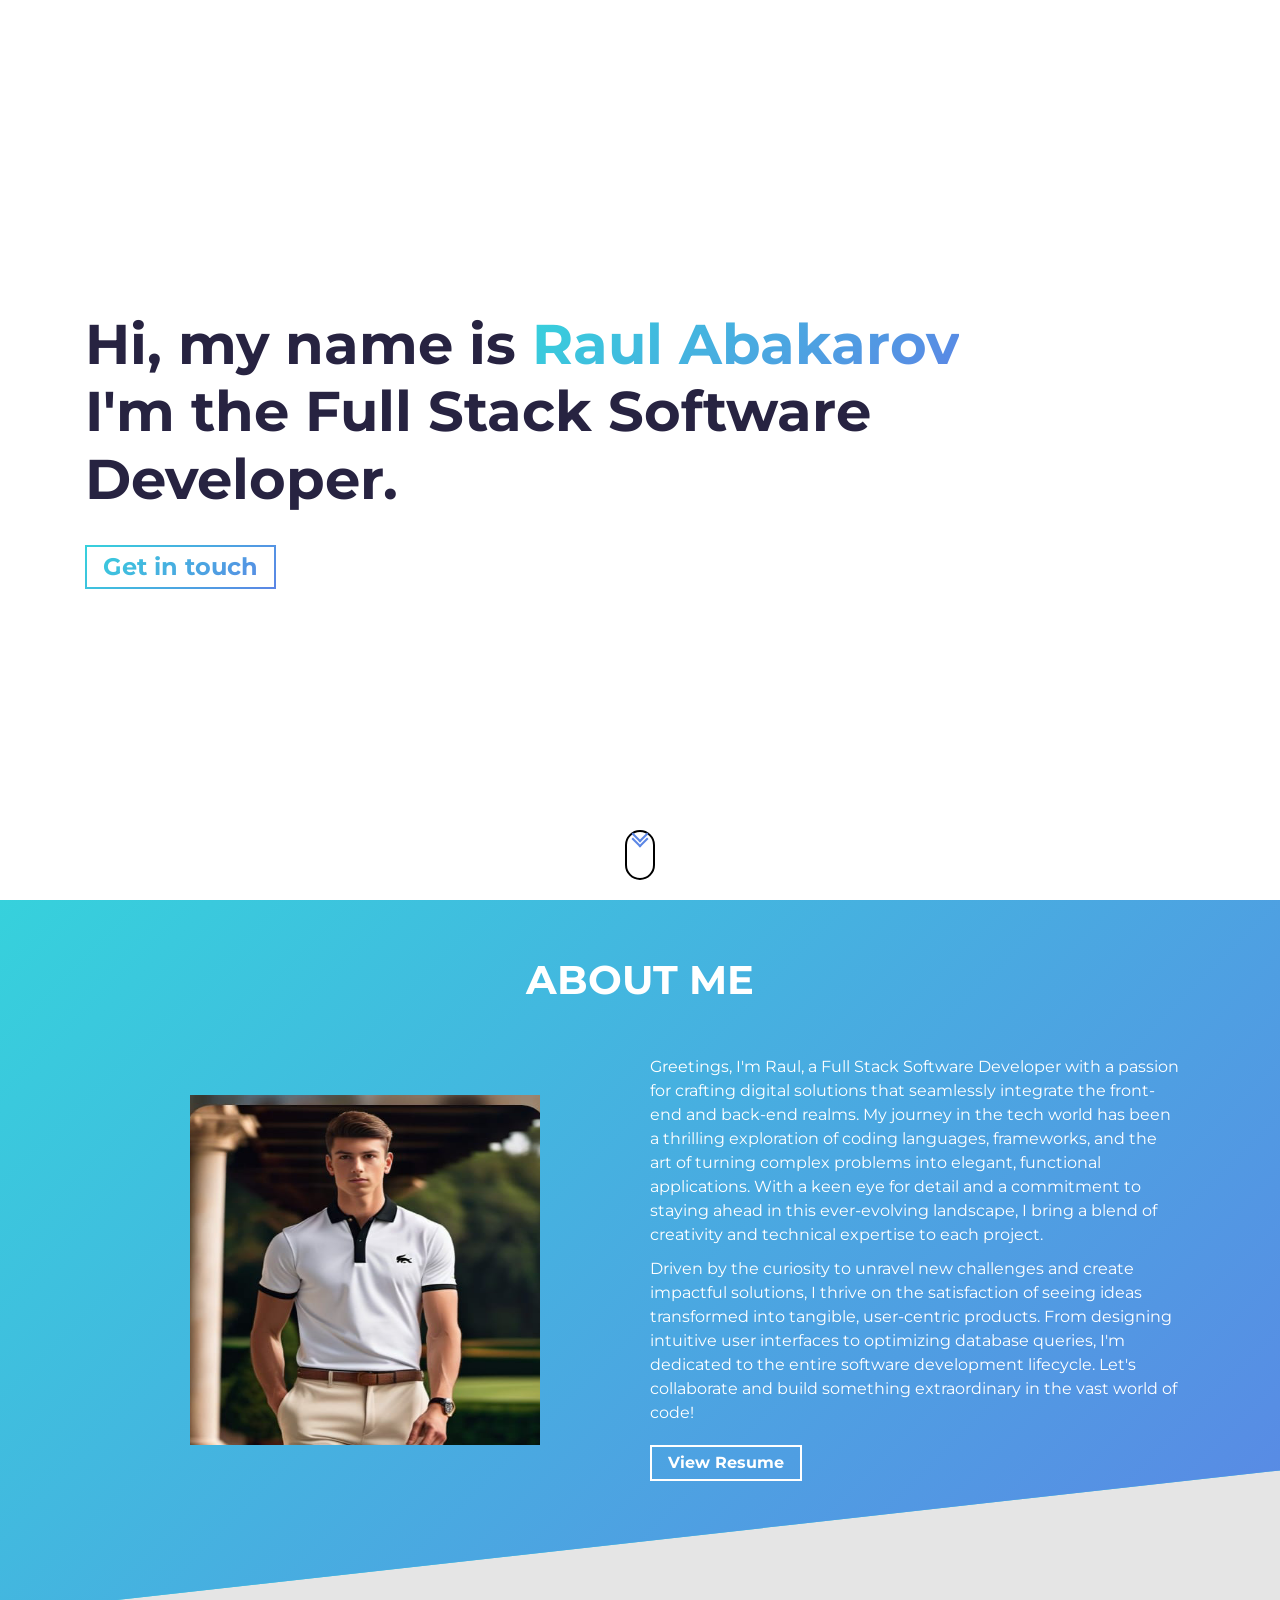
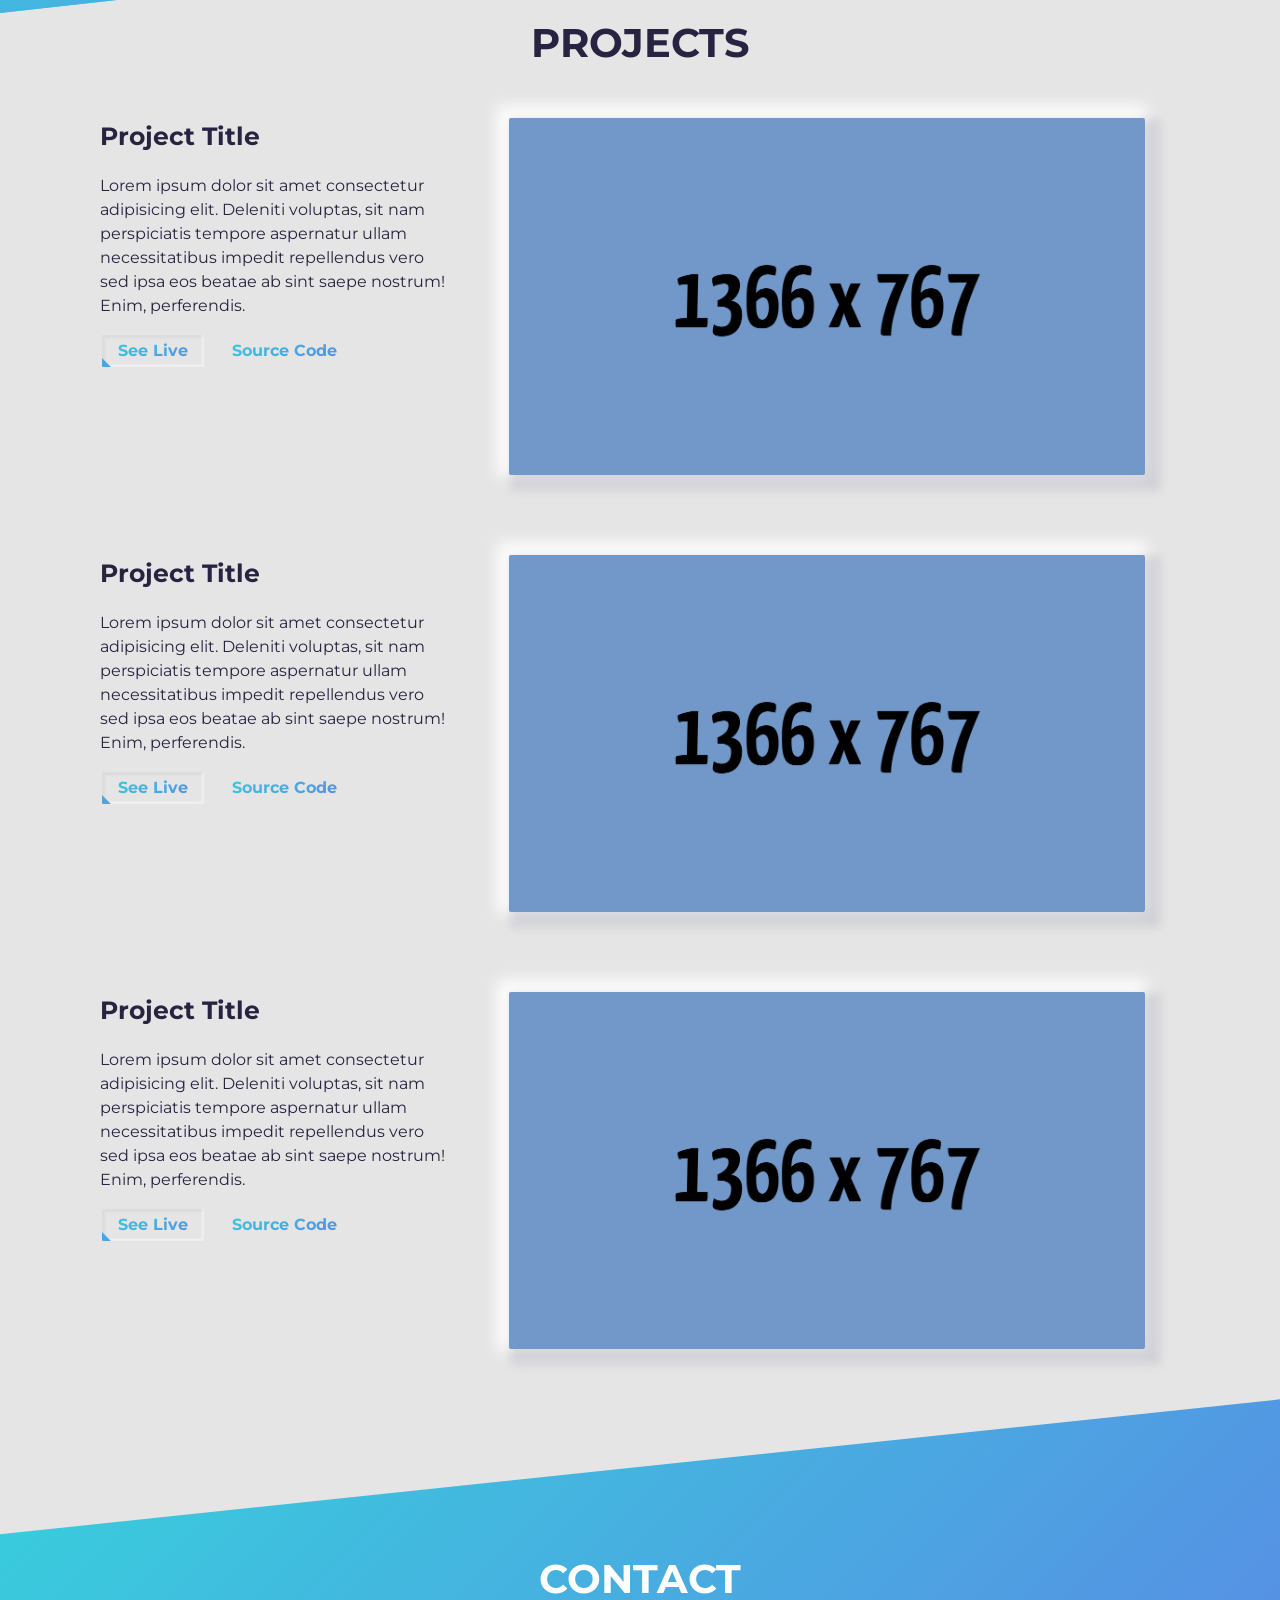
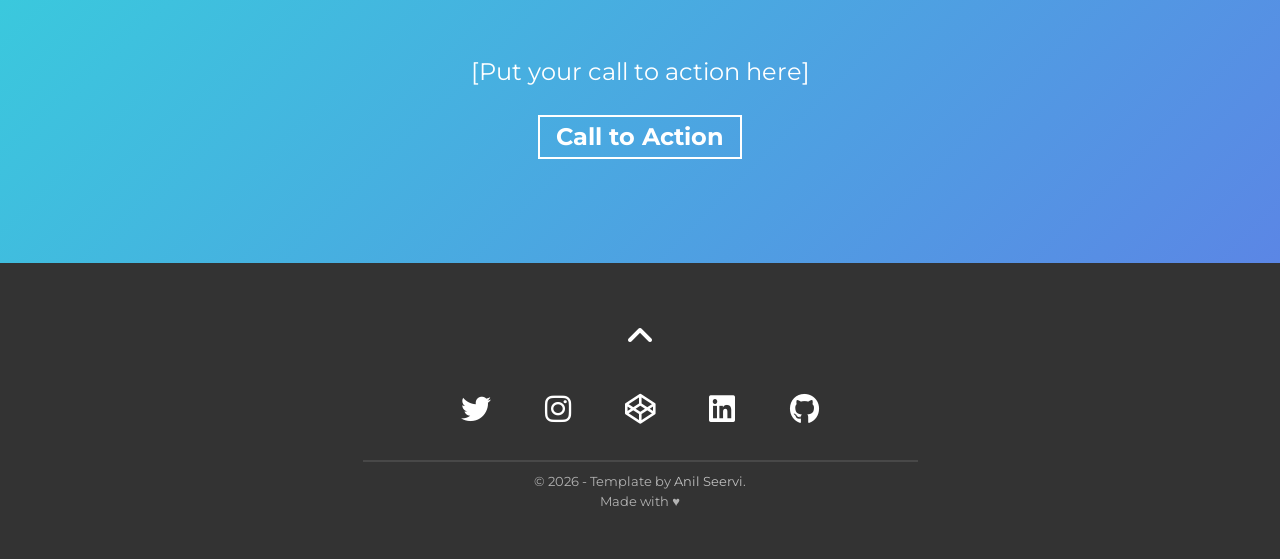
==== index.html @ eba18817 "Update index.html hello" ====
<!-- HELLO
-
DevFolio is a minimal, clean, lightweight and fully responsive template for Devlopers!
Created by Anil Seervi.
-
GitHub repo: https://github.com/AnilSeervi/DevFolio
README: https://github.com/AnilSeervi/DevFolio/blob/master/README.md
-
Have fun creating your portfolio on this template!!! -->

<!DOCTYPE html>
<html lang="en">
  <head>
    <meta charset="UTF-8" />
    <meta http-equiv="X-UA-Compatible" content="IE=edge" />
    <meta name="viewport" content="width=device-width, initial-scale=1.0" />
    <link rel="preconnect" href="https://fonts.gstatic.com" />
    <link rel="preconnect" href="https://cdnjs.cloudflare.com" />

    <!-- Title: add your Portfolio websites's title here -->
    <title>Raul Abakarov | Software Developer</title>

    <!-- Add some coding keywords below, Ex: (javascript, yourusername, etc) -->
    <meta name="keywords" content="[unknownUser], [Raul], skill" />

    <!-- Improve your SEO by adding a small descrption of you -->
    <meta name="description" content="Raul Abakarov | Software Developer" />

    <!-- Add a your png Logo to the assets folder and change the href attr accordingly  -->
    <link rel="icon" type="image/png" href="./assets/devfolio-logo.png" />

    <!-- Add your primary-theme color for the value of content -->
    <meta name="theme-color" content="#283c86" />

    <!-- Open Graph / Facebook -->
    <meta property="og:type" content="website" />
    <!-- Fill content with the URL of this portfolio you'll host -->
    <meta property="og:url" content="https://raulabakarov.github.io/MyPortfolio/" />
    <!-- Fill content with the title of your portfolio(Recommended to use what you put in <title> tag) -->
    <meta property="og:title" content="Raul Abakarov | Software Developer" />
    <!-- Give a short description that'll show up when you/someone shares your portfolio on different platform -->
    <meta property="og:description" content="Made By Raul Abakarov..." />
    <!-- Add a thumbnail image in assets folder and fill the content attr with URL to that thumbnail 
      so that a thumbnail image of your portfolio is shown while shared on other platform -->
    <meta
      property="og:image"
      content="https://devfolio.js.org/assets/devfolio.png"
    />

    <!-- Twitter -->
    <meta property="twitter:card" content="summary_large_image" />
    <!-- Again fill content attr with the URL of this portfolio you'll host -->
    <meta property="twitter:url" content="https://raulabakarov.github.io/MyPortfolio/" />
    <!-- Recommended to use the same text used within <title> element -->
    <meta property="twitter:title" content="Raul Abakarov | Software Developer" />
    <!-- short description that shows up while your portfolio is shared -->
    <meta
      property="twitter:description"
      content="Made By Raul Abakarov..."
    />
    <!-- Fill content with the URL to the thumbnail image that you'll put in the assets folder -->
    <meta
      property="twitter:image"
      content="https://anilseervi.vercel.app/assets/devfolio.png"
    />

    <!-- link tags -->
    <link rel="preload" as="style" href="./css/main.css" />
    <link rel="stylesheet" href="./css/main.css" />

    <!-- FontAwesome Icons link -->
    <link
      rel="stylesheet"
      href="https://cdnjs.cloudflare.com/ajax/libs/font-awesome/6.3.0/css/all.min.css"
      integrity="sha512-SzlrxWUlpfuzQ+pcUCosxcglQRNAq/DZjVsC0lE40xsADsfeQoEypE+enwcOiGjk/bSuGGKHEyjSoQ1zVisanQ=="
      crossorigin="anonymous"
      referrerpolicy="no-referrer"
    />
    <script defer src="./javascript/scrollreveal.min.js"></script>
    <script
      defer
      type="text/javascript"
      src="./javascript/scrollveal.js"
    ></script>

  </head>
  <body>
    <!-- Hero Section -->
    <div id="hero">
      <section class="container">
        <h1 class="hero-title">
          Hi, my name is <span class="text-color-main name">Raul Abakarov</span>
          <br />
          I'm the Full Stack Software Developer.
        </h1>
        <p class="hero-cta">
          <a class="cta-btn cta-btn--hero" href="#about">Get in touch</a>
        </p>
      </section>
      <a href="#about" class="scroll-down-link" aria-label="scroll-down">
        <div class="scroll-down"></div
      ></a>
    </div>
    <!-- /END Hero Section -->

    <!-- About Section -->
    <section id="about">
      <div class="container">
        <h2 class="section-title">About Me</h2>
        <div class="row about-wrapper">
          <div class="about-wrapper__image">
            <img
              class="img-fluid"
              src="./assets/profile.png"
              alt="Profile Image"
              width="450"
              height="350"
            />
          </div>
          <div class="about-wrapper__info">
            <p class="about-wrapper__info-text">
             Greetings, I'm Raul, a Full Stack Software Developer with a passion for crafting digital solutions that seamlessly integrate the front-end and back-end realms. My journey in the tech world has been a thrilling exploration of coding languages, frameworks, and the art of turning complex problems into elegant, functional applications. With a keen eye for detail and a commitment to staying ahead in this ever-evolving landscape, I bring a blend of creativity and technical expertise to each project.
            </p>
            <p class="about-wrapper__info-text">
             Driven by the curiosity to unravel new challenges and create impactful solutions, I thrive on the satisfaction of seeing ideas transformed into tangible, user-centric products. From designing intuitive user interfaces to optimizing database queries, I'm dedicated to the entire software development lifecycle. Let's collaborate and build something extraordinary in the vast world of code!
            </p>
            <span class="about-wrapper__cta">
              <a href="#" class="cta-btn cta-btn--resume">View Resume</a>
            </span>
          </div>
        </div>
      </div>
    </section>
    <!-- /END About Section -->

    <!--Projects Section-->
    <section id="projects">
      <div class="container">
        <div class="project-wrapper">
          <h2 class="section-title dark-blue-text">Projects</h2>

          <!-- Each .row is a project -->
          <article class="row">
            <div class="project-wrapper__text">
              <h3 class="project-wrapper__text-title">Project Title</h3>
              <p class="project-wrapper__text-info">
                Lorem ipsum dolor sit amet consectetur adipisicing elit.
                Deleniti voluptas, sit nam perspiciatis tempore aspernatur ullam
                necessitatibus impedit repellendus vero sed ipsa eos beatae ab
                sint saepe nostrum! Enim, perferendis.
              </p>
              <div class="project-wrapper__text-btns">
                <a
                  href="#"
                  target="_blank"
                  rel="noopener noreferrer"
                  class="cta-btn cta-btn--hero cta-btn--projects"
                  >See Live</a
                >
                <a href="#" target="_blank" class="cta-btn text-color-main"
                  >Source Code</a
                >
              </div>
            </div>

            <div class="project-wrapper__image">
              <a href="#" target="_blank" rel="noopener noreferrer">
                <div class="thumbnail rounded">
                  <img
                    src="./assets/project.png"
                    class="img-fluid"
                    alt="Project Image"
                    width="1366"
                    height="767"
                  />
                </div>
              </a>
            </div>
          </article>
          <!-- /END Project -->

          <!-- Each .row is a project -->
          <article class="row">
            <div class="project-wrapper__text">
              <h3 class="project-wrapper__text-title">Project Title</h3>
              <p class="project-wrapper__text-info">
                Lorem ipsum dolor sit amet consectetur adipisicing elit.
                Deleniti voluptas, sit nam perspiciatis tempore aspernatur ullam
                necessitatibus impedit repellendus vero sed ipsa eos beatae ab
                sint saepe nostrum! Enim, perferendis.
              </p>
              <div class="project-wrapper__text-btns">
                <a
                  href="#"
                  target="_blank"
                  rel="noopener noreferrer"
                  class="cta-btn cta-btn--hero cta-btn--projects"
                  >See Live</a
                >
                <a href="#" target="_blank" class="cta-btn text-color-main"
                  >Source Code</a
                >
              </div>
            </div>

            <div class="project-wrapper__image">
              <a href="#" target="_blank" rel="noopener noreferrer">
                <div class="thumbnail rounded">
                  <img
                    src="./assets/project.png"
                    class="img-fluid"
                    alt="Project Image"
                    width="1366"
                    height="767"
                  />
                </div>
              </a>
            </div>
          </article>
          <!-- /END Project -->

          <!-- Each .row is a project -->
          <article class="row">
            <div class="project-wrapper__text">
              <h3 class="project-wrapper__text-title">Project Title</h3>
              <p class="project-wrapper__text-info">
                Lorem ipsum dolor sit amet consectetur adipisicing elit.
                Deleniti voluptas, sit nam perspiciatis tempore aspernatur ullam
                necessitatibus impedit repellendus vero sed ipsa eos beatae ab
                sint saepe nostrum! Enim, perferendis.
              </p>
              <div class="project-wrapper__text-btns">
                <a
                  href="#"
                  target="_blank"
                  rel="noopener noreferrer"
                  class="cta-btn cta-btn--hero cta-btn--projects"
                  >See Live</a
                >
                <a href="#" target="_blank" class="cta-btn text-color-main"
                  >Source Code</a
                >
              </div>
            </div>

            <div class="project-wrapper__image">
              <a href="#" target="_blank" rel="noopener noreferrer">
                <div class="thumbnail rounded">
                  <img
                    src="./assets/project.png"
                    class="img-fluid"
                    alt="Project Image"
                    width="1366"
                    height="767"
                  />
                </div>
              </a>
            </div>
          </article>
          <!-- /END Project -->
        </div>
      </div>
    </section>
    <!-- End Projects Section -->

    <!-- Contact Section -->
    <section id="contact">
      <div class="container">
        <h2 class="section-title">Contact</h2>
        <div class="contact-wrapper">
          <p class="contact-wrapper__text">[Put your call to action here]</p>
          <a href="#" class="cta-btn cta-btn--resume">Call to Action</a>
        </div>
      </div>
    </section>
    <!-- END Contact Section -->

    <!-- Footer Section -->
    <footer class="footer">
      <div class="container">
        <a href="#hero" class="back-to-top" aria-label="go back to top">
          <i class="fa fa-angle-up fa-2x" aria-hidden="true"></i>
        </a>
        <div class="social-links">
          <a
            href="#!"
            target="_blank"
            rel="noopener noreferrer"
            aria-label="twitter"
          >
            <i class="fa-brands fa-twitter"></i>
          </a>
          <a
            href="#!"
            target="_blank"
            rel="noopener noreferrer"
            aria-label="instagram"
          >
            <i class="fa-brands fa-instagram"></i>
          </a>
          <a
            href="#!"
            target="_blank"
            rel="noopener noreferrer"
            aria-label="codepen"
          >
            <i class="fa-brands fa-codepen"></i>
          </a>
          <a
            href="#!"
            target="_blank"
            rel="noopener noreferrer"
            aria-label="linkedin"
          >
            <i class="fa-brands fa-linkedin"></i>
          </a>
          <a
            href="#!"
            target="_blank"
            rel="noopener noreferrer"
            aria-label="github"
          >
            <i class="fa-brands fa-github"></i>
          </a>
        </div>
        <hr />
        <p class="footer__text">
          &copy; <span id="year"></span> - Template by
          <a
            href="https://github.com/AnilSeervi"
            target="_blank"
            rel="noopener noreferrer"
            >Anil Seervi</a
          >. <br />Made with &hearts;
        </p>
      </div>
    </footer>
    <!-- END Footer Section -->

    <script>
      document.getElementById("year").textContent = new Date().getFullYear()
    </script>
    <script src="./javascript/vanilla-tilt.min.js"></script>
    <script type="text/javascript" src="./javascript/valtilt.js"></script>
  </body>
</html>
---- css/main.css ----
@import"https://fonts.googleapis.com/css2?family=Montserrat:wght@400;700&display=swap";*{margin:0;padding:0;box-sizing:border-box;font-family:"Montserrat",sans-serif}html{font-size:62.5%;scroll-behavior:smooth}body{text-align:center;line-height:1.5}h1{font-weight:700}p,a{font-size:1.6rem}a{text-decoration:none}a:hover{transition:all .3s ease-in-out}.section-title{margin-bottom:4.5rem;font-size:4rem;text-transform:uppercase}@media(max-width: 37.5em){.section-title{font-size:2.8rem}}.dark-blue-color{color:#272341}.text-color-main{margin-left:1rem;color:#5b86e5;-webkit-text-fill-color:#5b86e5}@supports((-webkit-background-clip: text) or (background-clip: text)) or (-webkit-background-clip: text){.text-color-main{background-image:linear-gradient(135deg, #36d1dc 0%, #5b86e5 100%);-webkit-background-clip:text;background-clip:text;-webkit-text-fill-color:rgba(0,0,0,0);color:rgba(0,0,0,0)}}@media(max-width: 37.5em){.text-color-main{margin:0;background-image:none;-webkit-text-fill-color:#5b86e5;box-shadow:none}}.cta-btn{display:inline-block;position:relative;padding:.8rem 1.6rem;font-weight:bold;line-height:1;z-index:1;overflow:hidden;border-radius:3px;transition:all cubic-bezier(0.19, 1, 0.22, 1) .6s}.cta-btn:hover{box-shadow:1.5px 1.5px 3px rgba(174,174,192,.4),-1px -1px 3px #fff}@media(max-width: 37.5em){.cta-btn:hover{box-shadow:none}}.cta-btn::after{content:"";display:block;position:absolute;background-image:linear-gradient(135deg, #36d1dc 0%, #5b86e5 100%);width:0px;height:100%;left:0;top:0;z-index:-1;transition:all cubic-bezier(0.19, 1, 0.22, 1) .6s}@media(max-width: 37.5em){.cta-btn::after{width:0;height:0;background-image:none}}.cta-btn--hero{color:#5b86e5;-webkit-text-fill-color:#5b86e5;border:2px solid rgba(0,0,0,0);-o-border-image:linear-gradient(135deg, #36d1dc 0%, #5b86e5 100%);border-image:linear-gradient(135deg, #36d1dc 0%, #5b86e5 100%);border-image-slice:1}@supports((-webkit-background-clip: text) or (background-clip: text)) or (-webkit-background-clip: text){.cta-btn--hero{background-image:linear-gradient(135deg, #36d1dc 0%, #5b86e5 100%);-webkit-background-clip:text;background-clip:text;-webkit-text-fill-color:rgba(0,0,0,0);color:rgba(0,0,0,0)}}@media screen and (-ms-high-contrast: active),screen and (-ms-high-contrast: none){.cta-btn--hero{color:#5b86e5}.cta-btn--hero:hover{color:#fff}}@media(max-width: 37.5em){.cta-btn--hero{background-image:none;border:2px solid #5b86e5;box-shadow:none;-webkit-text-fill-color:#5b86e5}}.cta-btn--hero::after{height:410%;width:150%;transform:translate(-98%, -25%) rotate(45deg)}.cta-btn--hero:hover{-webkit-text-fill-color:#fff;text-decoration:none}@media(max-width: 37.5em){.cta-btn--hero:hover{-webkit-text-fill-color:#5b86e5}}.cta-btn--hero:hover::after{transform:translate(-9%, -25%) rotate(45deg)}.cta-btn--resume{border-radius:0;color:#fff;border:2px solid #fff}.cta-btn--resume::after{background:#fff}.cta-btn--resume:hover{color:#5b86e5;text-decoration:none;box-shadow:none}@media(max-width: 37.5em){.cta-btn--resume:hover{color:#fff}}.cta-btn--resume:hover::after{width:100%}.cta-btn--projects{box-shadow:inset 1px 1px 2px 2px rgba(174,174,192,.15),inset -2px -2px 2px rgba(255,255,255,.7);border:2px solid rgba(0,0,0,0)}@media(max-width: 37.5em){.cta-btn--projects{border:none;box-shadow:1.5px 1.5px 3px rgba(174,174,192,.4),-1px -1px 3px #fff}}.cta-btn--projects::after{height:250%;width:130%}.cta-btn--projects::after{transform:translate(-98%, -30%) rotate(45deg)}.cta-btn--projects:hover{box-shadow:1.5px 1.5px 3px rgba(174,174,192,.4),-1px -1px 3px #fff}.cta-btn--projects:hover::after{transform:translate(-12%, -30%) rotate(45deg)}.footer{background-color:#333;padding:4.8rem 0}.footer__text{font-size:1.3rem;color:#b3b3b3}.footer__text a{font-size:1.3rem;color:#bfbfbf;transition:all .2s ease-in-out;display:inline-block}.footer__text a:hover,.footer__text a:active{color:#36d1dc}.footer hr{margin:1rem auto;border:0;width:50%;border-top:2px solid rgba(255,255,255,.1)}.social-links{display:flex;justify-content:center}.social-links a{font-size:3rem;display:flex;flex-direction:column;justify-content:center;color:#fff;width:5rem;height:5rem;margin:1.6rem 1.6rem;transition:all ease .2s}.social-links a i{transition:all ease-in-out .2s}.social-links a:hover{transform:scale(1.1) translateY(-2px)}.social-links a:hover .fa-twitter{color:#00acee}.social-links a:hover .fa-instagram{color:#c13584}.social-links a:hover .fa-linkedin{color:#4875b4}.social-links a:hover .fa-codepen{color:#212121}.back-to-top i{color:#fff;margin:1rem 0 1.6rem;transition:all 200ms ease}.back-to-top i:hover{transform:translateY(-2px)}section{padding:5rem 0rem}@media(max-width: 37.5em){section{border:none;padding-left:1rem;padding-right:1rem}}section .row{display:grid;gap:2rem;grid-template-columns:1fr 2fr;grid-template-rows:1fr;padding:0 1.5rem}@media(max-width: 56.25em){section .row{grid-template-columns:1fr;grid-template-rows:auto}}@media(max-width: 37.5em){section .row{padding:0}}section .row p+p{margin-top:1rem}section .row span{margin-top:2rem}.container{width:100%;padding:0 1.5rem;margin:0 auto;max-width:1140px}@media(max-width: 75em){.container{max-width:960px;width:100%}}@media(max-width: 56.25em){.container{max-width:720px;width:100%;justify-content:center}}@media(max-width: 48em){.container{max-width:720px;width:100%}}@media(max-width: 37.5em){.container{max-width:540px;width:100%}}#about{background-color:#36d1dc;background-image:linear-gradient(135deg, #36d1dc 0%, #5b86e5 100%);color:#fff;height:100%;-webkit-clip-path:polygon(0 0, 100% 0, 100% 80%, 0 100%);clip-path:polygon(0 0, 100% 0, 100% 80%, 0 100%);padding-bottom:10%}@media(max-width: 75em){#about{height:100%;-webkit-clip-path:none;clip-path:none}}#about .about-wrapper{grid-template-columns:1fr 1fr}@media(max-width: 37.5em){#about .about-wrapper{padding-bottom:5rem;grid-template-columns:1fr}}#about .about-wrapper__image{display:flex;height:100%;align-items:center;justify-content:center}#about .about-wrapper__image img{max-width:350px;width:100%}@media(max-width: 75em){#about .about-wrapper__image{height:100%}}@media(max-width: 48em){#about .about-wrapper__image{padding-bottom:4rem}}#about .about-wrapper__info{display:flex;height:100%;justify-content:center;flex-direction:column;text-align:left}@media(max-width: 48em){#about .about-wrapper__info{align-items:center;text-align:center}}#contact{background-image:linear-gradient(135deg, #36d1dc 0%, #5b86e5 100%);-webkit-clip-path:polygon(0 15vh, 100% 0, 100% 100%, 0 100%);clip-path:polygon(0 15vh, 100% 0, 100% 100%, 0 100%);padding:15rem 0 10rem 0;margin-top:-15rem;margin-bottom:-1px;color:#fff}@media(max-width: 75em){#contact{padding:10rem 0;margin-top:0;-webkit-clip-path:none;clip-path:none}}#contact .contact-wrapper{margin-top:3.2rem;padding:0 2rem;-webkit-backface-visibility:hidden;backface-visibility:hidden}#contact .contact-wrapper__text{margin-bottom:2.5rem}#contact .contact-wrapper__text,#contact .contact-wrapper a{font-size:2.4rem}@media(max-width: 37.5em){#contact .contact-wrapper__text,#contact .contact-wrapper a{font-size:2rem}}#hero{min-height:100vh;height:100vh;display:flex;align-items:center;background:#fff;font-weight:400;color:#272341;padding:0rem 5.6rem;top:0;left:0;bottom:0;right:0;z-index:-1;line-height:1.2;animation:hidden 1000ms linear forwards}@media(max-width: 56.25em){#hero{justify-content:center}}@media(max-width: 37.5em){#hero{padding:0rem 1.6rem}}#hero .hero-title{font-size:5.6rem;font-weight:700;margin-bottom:3.2rem;text-align:left}#hero .hero-title span{margin:0;display:inline-block}@media(max-width: 75em){#hero .hero-title{font-size:4rem}}@media(max-width: 56.25em){#hero .hero-title{font-size:3.6rem;text-align:center}}@media(max-width: 37.5em){#hero .hero-title{font-size:3.5rem;line-height:1.5}}@media(max-width: 20em){#hero .hero-title{font-size:2.8rem}}#hero .hero-cta{display:flex}@media(max-width: 56.25em){#hero .hero-cta{justify-content:center}}#hero .hero-cta a{font-size:2.4rem}@media(max-width: 37.5em){#hero .hero-cta a{font-size:2rem}}.scroll-down-link{position:absolute;left:50%;bottom:20px;transform:translateX(-50%)}.scroll-down{height:50px;width:30px;border:2px solid #000;border-radius:50px;cursor:pointer}.scroll-down::before,.scroll-down::after{height:10px;width:10px;content:"";position:absolute;top:20%;left:50%;border:2px solid #5b86e5;transform:translate(-50%, -100%) rotate(45deg);border-top:none;border-left:none;animation:scroll-down 1s ease-in-out infinite}.scroll-down::after{top:30%;animation-delay:.3s}@keyframes hidden{0%{opacity:0}50%{opacity:0}100%{opacity:1}}@keyframes scroll-down{0%{opacity:0}30%{opacity:1}60%{opacity:1}100%{opacity:0;top:90%}}#projects{background-color:#e5e5e5;color:#272341;margin-top:-15rem;padding-top:15rem}@media(max-width: 75em){#projects{margin-top:0;padding-top:5rem}}@media(max-width: 37.5em){#projects{padding-bottom:1px}}#projects .project-wrapper{margin-bottom:15rem}@media(max-width: 37.5em){#projects .project-wrapper{margin-bottom:0rem}}#projects .project-wrapper .row{margin:0;margin-bottom:8rem}@media(max-width: 37.5em){#projects .project-wrapper .row{margin-bottom:4rem}}#projects .project-wrapper__text{width:100%;text-align:left}@media(max-width: 75em){#projects .project-wrapper__text{margin-bottom:4.8rem}}@media(max-width: 37.5em){#projects .project-wrapper__text{margin-bottom:2.5rem}}#projects .project-wrapper__text-title{font-weight:bold;margin-bottom:1.8rem;font-size:2.5rem}@media(max-width: 37.5em){#projects .project-wrapper__text-title{font-size:2rem}}#projects .project-wrapper__text-info{margin-bottom:1.5rem}#projects .project-wrapper__text-btns{width:100%;display:flex;align-items:center;flex-wrap:wrap}#projects .project-wrapper__image{width:90%;margin:0 auto}@media(max-width: 75em){#projects .project-wrapper__image{width:100%;margin:0}}#projects .project-wrapper__image .thumbnail{border:none;box-shadow:8px 8px 9px 7px rgba(174,174,192,.4),-5px -5px 15px 7px #fff}#projects .project-wrapper__image .thumbnail .img-fluid{width:100%;height:auto;vertical-align:middle;border-radius:2px}@media(max-width: 37.5em){#projects .project-wrapper__image .thumbnail{box-shadow:none;border:1px solid #d2d2d2;margin-bottom:3.2rem;transform:none}}
---- css/main.css ----
@import"https://fonts.googleapis.com/css2?family=Montserrat:wght@400;700&display=swap";*{margin:0;padding:0;box-sizing:border-box;font-family:"Montserrat",sans-serif}html{font-size:62.5%;scroll-behavior:smooth}body{text-align:center;line-height:1.5}h1{font-weight:700}p,a{font-size:1.6rem}a{text-decoration:none}a:hover{transition:all .3s ease-in-out}.section-title{margin-bottom:4.5rem;font-size:4rem;text-transform:uppercase}@media(max-width: 37.5em){.section-title{font-size:2.8rem}}.dark-blue-color{color:#272341}.text-color-main{margin-left:1rem;color:#5b86e5;-webkit-text-fill-color:#5b86e5}@supports((-webkit-background-clip: text) or (background-clip: text)) or (-webkit-background-clip: text){.text-color-main{background-image:linear-gradient(135deg, #36d1dc 0%, #5b86e5 100%);-webkit-background-clip:text;background-clip:text;-webkit-text-fill-color:rgba(0,0,0,0);color:rgba(0,0,0,0)}}@media(max-width: 37.5em){.text-color-main{margin:0;background-image:none;-webkit-text-fill-color:#5b86e5;box-shadow:none}}.cta-btn{display:inline-block;position:relative;padding:.8rem 1.6rem;font-weight:bold;line-height:1;z-index:1;overflow:hidden;border-radius:3px;transition:all cubic-bezier(0.19, 1, 0.22, 1) .6s}.cta-btn:hover{box-shadow:1.5px 1.5px 3px rgba(174,174,192,.4),-1px -1px 3px #fff}@media(max-width: 37.5em){.cta-btn:hover{box-shadow:none}}.cta-btn::after{content:"";display:block;position:absolute;background-image:linear-gradient(135deg, #36d1dc 0%, #5b86e5 100%);width:0px;height:100%;left:0;top:0;z-index:-1;transition:all cubic-bezier(0.19, 1, 0.22, 1) .6s}@media(max-width: 37.5em){.cta-btn::after{width:0;height:0;background-image:none}}.cta-btn--hero{color:#5b86e5;-webkit-text-fill-color:#5b86e5;border:2px solid rgba(0,0,0,0);-o-border-image:linear-gradient(135deg, #36d1dc 0%, #5b86e5 100%);border-image:linear-gradient(135deg, #36d1dc 0%, #5b86e5 100%);border-image-slice:1}@supports((-webkit-background-clip: text) or (background-clip: text)) or (-webkit-background-clip: text){.cta-btn--hero{background-image:linear-gradient(135deg, #36d1dc 0%, #5b86e5 100%);-webkit-background-clip:text;background-clip:text;-webkit-text-fill-color:rgba(0,0,0,0);color:rgba(0,0,0,0)}}@media screen and (-ms-high-contrast: active),screen and (-ms-high-contrast: none){.cta-btn--hero{color:#5b86e5}.cta-btn--hero:hover{color:#fff}}@media(max-width: 37.5em){.cta-btn--hero{background-image:none;border:2px solid #5b86e5;box-shadow:none;-webkit-text-fill-color:#5b86e5}}.cta-btn--hero::after{height:410%;width:150%;transform:translate(-98%, -25%) rotate(45deg)}.cta-btn--hero:hover{-webkit-text-fill-color:#fff;text-decoration:none}@media(max-width: 37.5em){.cta-btn--hero:hover{-webkit-text-fill-color:#5b86e5}}.cta-btn--hero:hover::after{transform:translate(-9%, -25%) rotate(45deg)}.cta-btn--resume{border-radius:0;color:#fff;border:2px solid #fff}.cta-btn--resume::after{background:#fff}.cta-btn--resume:hover{color:#5b86e5;text-decoration:none;box-shadow:none}@media(max-width: 37.5em){.cta-btn--resume:hover{color:#fff}}.cta-btn--resume:hover::after{width:100%}.cta-btn--projects{box-shadow:inset 1px 1px 2px 2px rgba(174,174,192,.15),inset -2px -2px 2px rgba(255,255,255,.7);border:2px solid rgba(0,0,0,0)}@media(max-width: 37.5em){.cta-btn--projects{border:none;box-shadow:1.5px 1.5px 3px rgba(174,174,192,.4),-1px -1px 3px #fff}}.cta-btn--projects::after{height:250%;width:130%}.cta-btn--projects::after{transform:translate(-98%, -30%) rotate(45deg)}.cta-btn--projects:hover{box-shadow:1.5px 1.5px 3px rgba(174,174,192,.4),-1px -1px 3px #fff}.cta-btn--projects:hover::after{transform:translate(-12%, -30%) rotate(45deg)}.footer{background-color:#333;padding:4.8rem 0}.footer__text{font-size:1.3rem;color:#b3b3b3}.footer__text a{font-size:1.3rem;color:#bfbfbf;transition:all .2s ease-in-out;display:inline-block}.footer__text a:hover,.footer__text a:active{color:#36d1dc}.footer hr{margin:1rem auto;border:0;width:50%;border-top:2px solid rgba(255,255,255,.1)}.social-links{display:flex;justify-content:center}.social-links a{font-size:3rem;display:flex;flex-direction:column;justify-content:center;color:#fff;width:5rem;height:5rem;margin:1.6rem 1.6rem;transition:all ease .2s}.social-links a i{transition:all ease-in-out .2s}.social-links a:hover{transform:scale(1.1) translateY(-2px)}.social-links a:hover .fa-twitter{color:#00acee}.social-links a:hover .fa-instagram{color:#c13584}.social-links a:hover .fa-linkedin{color:#4875b4}.social-links a:hover .fa-codepen{color:#212121}.back-to-top i{color:#fff;margin:1rem 0 1.6rem;transition:all 200ms ease}.back-to-top i:hover{transform:translateY(-2px)}section{padding:5rem 0rem}@media(max-width: 37.5em){section{border:none;padding-left:1rem;padding-right:1rem}}section .row{display:grid;gap:2rem;grid-template-columns:1fr 2fr;grid-template-rows:1fr;padding:0 1.5rem}@media(max-width: 56.25em){section .row{grid-template-columns:1fr;grid-template-rows:auto}}@media(max-width: 37.5em){section .row{padding:0}}section .row p+p{margin-top:1rem}section .row span{margin-top:2rem}.container{width:100%;padding:0 1.5rem;margin:0 auto;max-width:1140px}@media(max-width: 75em){.container{max-width:960px;width:100%}}@media(max-width: 56.25em){.container{max-width:720px;width:100%;justify-content:center}}@media(max-width: 48em){.container{max-width:720px;width:100%}}@media(max-width: 37.5em){.container{max-width:540px;width:100%}}#about{background-color:#36d1dc;background-image:linear-gradient(135deg, #36d1dc 0%, #5b86e5 100%);color:#fff;height:100%;-webkit-clip-path:polygon(0 0, 100% 0, 100% 80%, 0 100%);clip-path:polygon(0 0, 100% 0, 100% 80%, 0 100%);padding-bottom:10%}@media(max-width: 75em){#about{height:100%;-webkit-clip-path:none;clip-path:none}}#about .about-wrapper{grid-template-columns:1fr 1fr}@media(max-width: 37.5em){#about .about-wrapper{padding-bottom:5rem;grid-template-columns:1fr}}#about .about-wrapper__image{display:flex;height:100%;align-items:center;justify-content:center}#about .about-wrapper__image img{max-width:350px;width:100%}@media(max-width: 75em){#about .about-wrapper__image{height:100%}}@media(max-width: 48em){#about .about-wrapper__image{padding-bottom:4rem}}#about .about-wrapper__info{display:flex;height:100%;justify-content:center;flex-direction:column;text-align:left}@media(max-width: 48em){#about .about-wrapper__info{align-items:center;text-align:center}}#contact{background-image:linear-gradient(135deg, #36d1dc 0%, #5b86e5 100%);-webkit-clip-path:polygon(0 15vh, 100% 0, 100% 100%, 0 100%);clip-path:polygon(0 15vh, 100% 0, 100% 100%, 0 100%);padding:15rem 0 10rem 0;margin-top:-15rem;margin-bottom:-1px;color:#fff}@media(max-width: 75em){#contact{padding:10rem 0;margin-top:0;-webkit-clip-path:none;clip-path:none}}#contact .contact-wrapper{margin-top:3.2rem;padding:0 2rem;-webkit-backface-visibility:hidden;backface-visibility:hidden}#contact .contact-wrapper__text{margin-bottom:2.5rem}#contact .contact-wrapper__text,#contact .contact-wrapper a{font-size:2.4rem}@media(max-width: 37.5em){#contact .contact-wrapper__text,#contact .contact-wrapper a{font-size:2rem}}#hero{min-height:100vh;height:100vh;display:flex;align-items:center;background:#fff;font-weight:400;color:#272341;padding:0rem 5.6rem;top:0;left:0;bottom:0;right:0;z-index:-1;line-height:1.2;animation:hidden 1000ms linear forwards}@media(max-width: 56.25em){#hero{justify-content:center}}@media(max-width: 37.5em){#hero{padding:0rem 1.6rem}}#hero .hero-title{font-size:5.6rem;font-weight:700;margin-bottom:3.2rem;text-align:left}#hero .hero-title span{margin:0;display:inline-block}@media(max-width: 75em){#hero .hero-title{font-size:4rem}}@media(max-width: 56.25em){#hero .hero-title{font-size:3.6rem;text-align:center}}@media(max-width: 37.5em){#hero .hero-title{font-size:3.5rem;line-height:1.5}}@media(max-width: 20em){#hero .hero-title{font-size:2.8rem}}#hero .hero-cta{display:flex}@media(max-width: 56.25em){#hero .hero-cta{justify-content:center}}#hero .hero-cta a{font-size:2.4rem}@media(max-width: 37.5em){#hero .hero-cta a{font-size:2rem}}.scroll-down-link{position:absolute;left:50%;bottom:20px;transform:translateX(-50%)}.scroll-down{height:50px;width:30px;border:2px solid #000;border-radius:50px;cursor:pointer}.scroll-down::before,.scroll-down::after{height:10px;width:10px;content:"";position:absolute;top:20%;left:50%;border:2px solid #5b86e5;transform:translate(-50%, -100%) rotate(45deg);border-top:none;border-left:none;animation:scroll-down 1s ease-in-out infinite}.scroll-down::after{top:30%;animation-delay:.3s}@keyframes hidden{0%{opacity:0}50%{opacity:0}100%{opacity:1}}@keyframes scroll-down{0%{opacity:0}30%{opacity:1}60%{opacity:1}100%{opacity:0;top:90%}}#projects{background-color:#e5e5e5;color:#272341;margin-top:-15rem;padding-top:15rem}@media(max-width: 75em){#projects{margin-top:0;padding-top:5rem}}@media(max-width: 37.5em){#projects{padding-bottom:1px}}#projects .project-wrapper{margin-bottom:15rem}@media(max-width: 37.5em){#projects .project-wrapper{margin-bottom:0rem}}#projects .project-wrapper .row{margin:0;margin-bottom:8rem}@media(max-width: 37.5em){#projects .project-wrapper .row{margin-bottom:4rem}}#projects .project-wrapper__text{width:100%;text-align:left}@media(max-width: 75em){#projects .project-wrapper__text{margin-bottom:4.8rem}}@media(max-width: 37.5em){#projects .project-wrapper__text{margin-bottom:2.5rem}}#projects .project-wrapper__text-title{font-weight:bold;margin-bottom:1.8rem;font-size:2.5rem}@media(max-width: 37.5em){#projects .project-wrapper__text-title{font-size:2rem}}#projects .project-wrapper__text-info{margin-bottom:1.5rem}#projects .project-wrapper__text-btns{width:100%;display:flex;align-items:center;flex-wrap:wrap}#projects .project-wrapper__image{width:90%;margin:0 auto}@media(max-width: 75em){#projects .project-wrapper__image{width:100%;margin:0}}#projects .project-wrapper__image .thumbnail{border:none;box-shadow:8px 8px 9px 7px rgba(174,174,192,.4),-5px -5px 15px 7px #fff}#projects .project-wrapper__image .thumbnail .img-fluid{width:100%;height:auto;vertical-align:middle;border-radius:2px}@media(max-width: 37.5em){#projects .project-wrapper__image .thumbnail{box-shadow:none;border:1px solid #d2d2d2;margin-bottom:3.2rem;transform:none}}
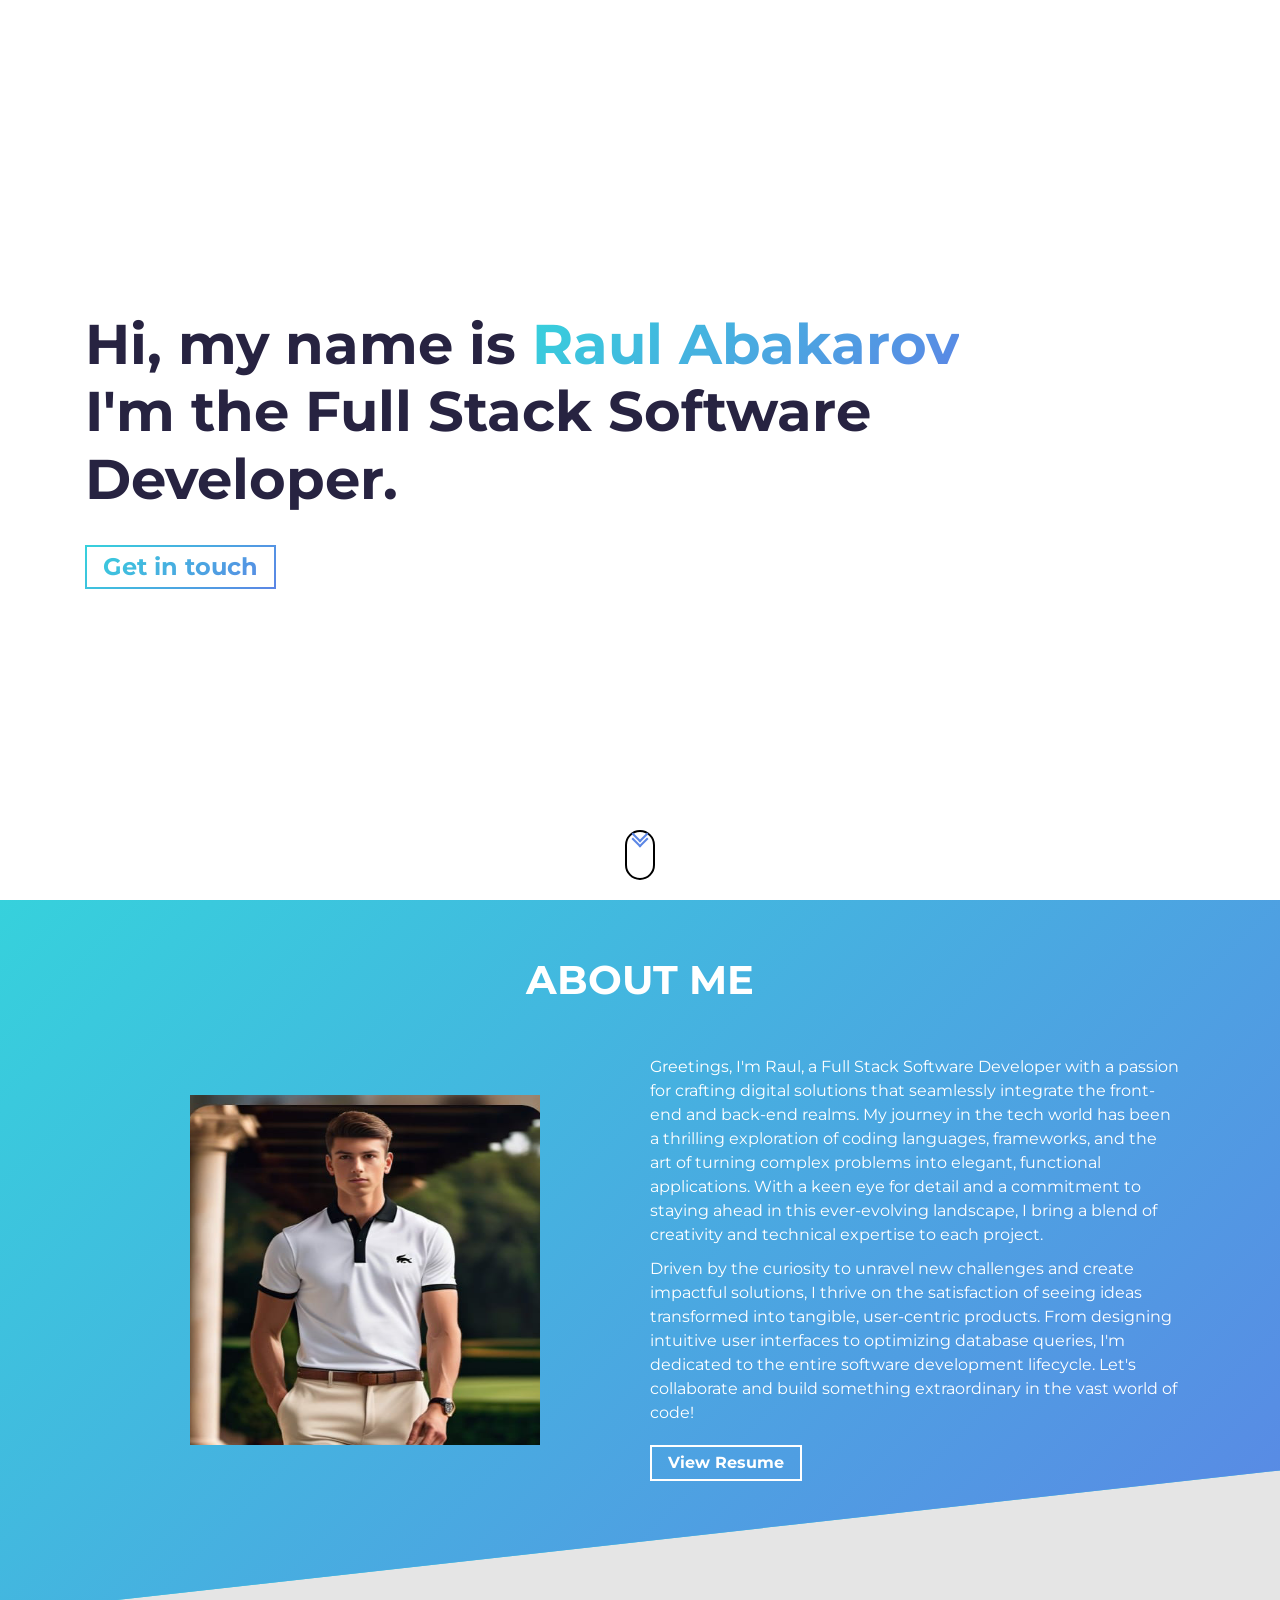
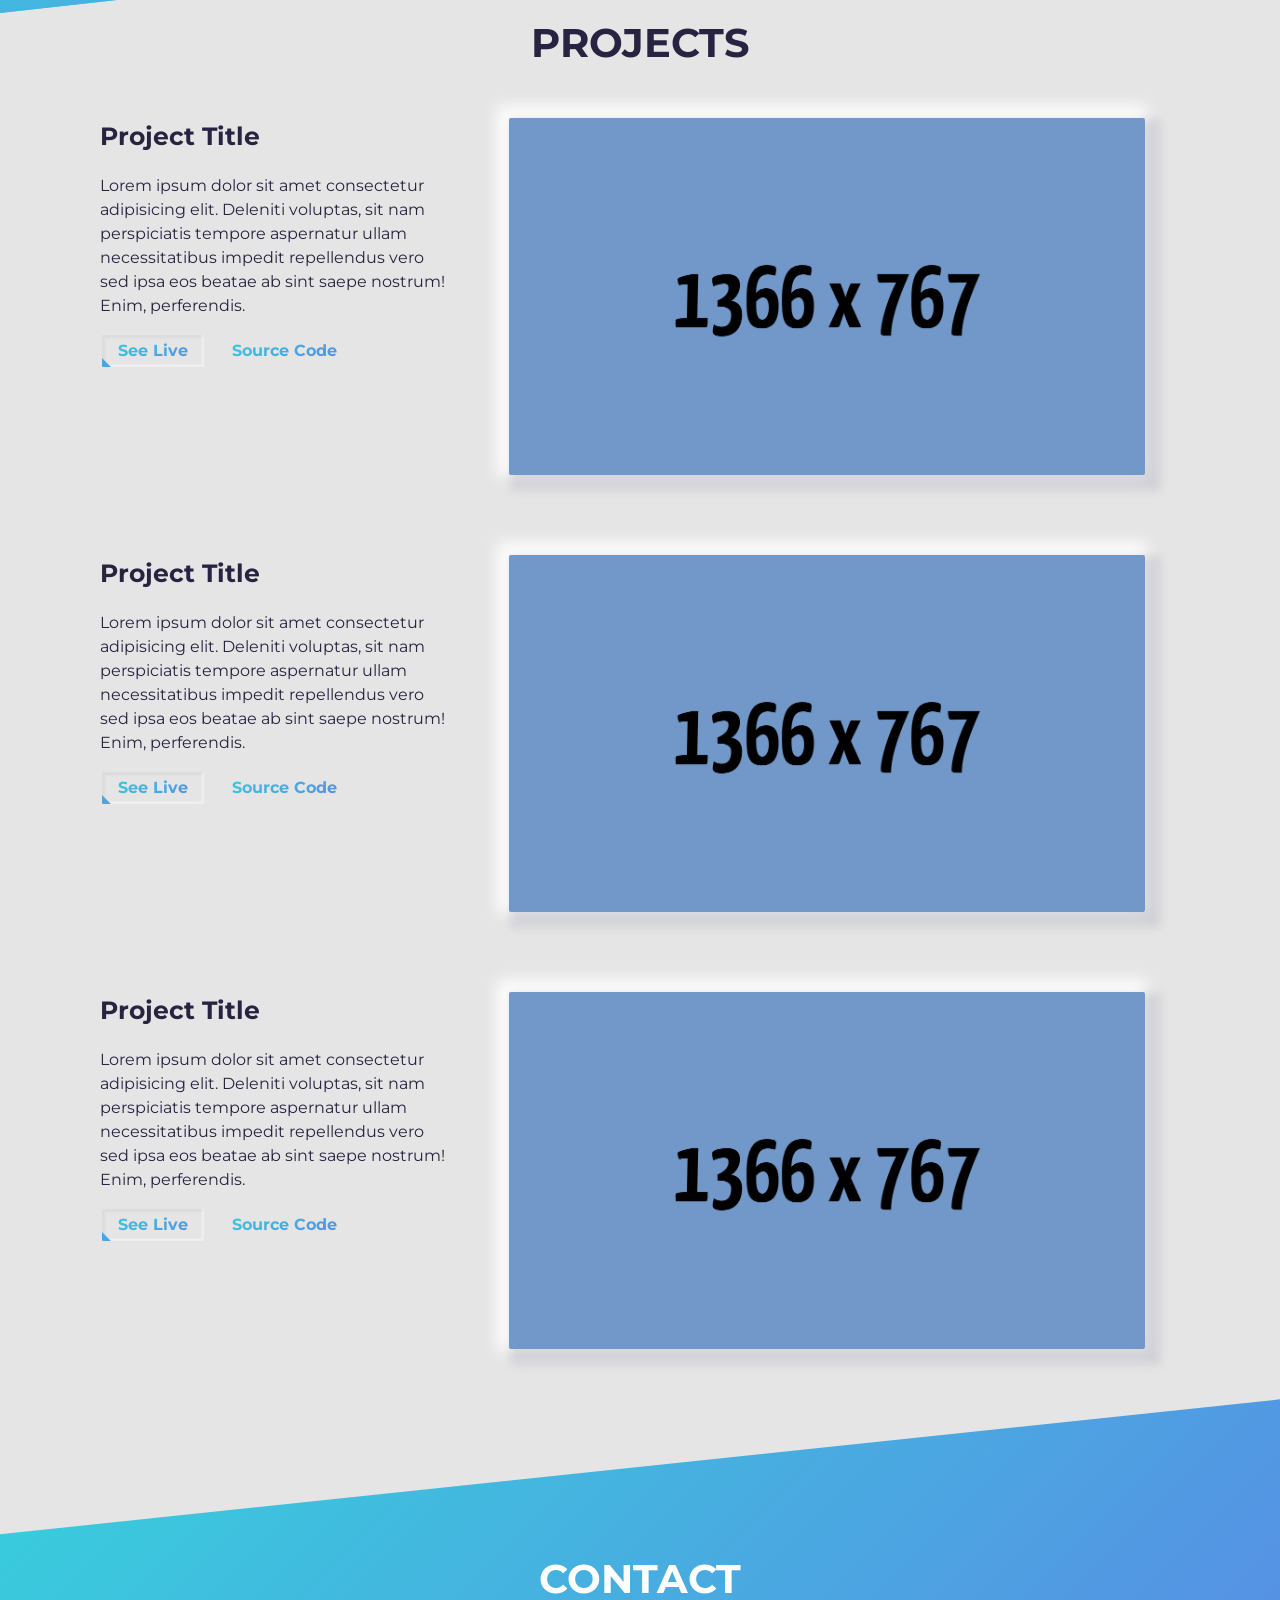
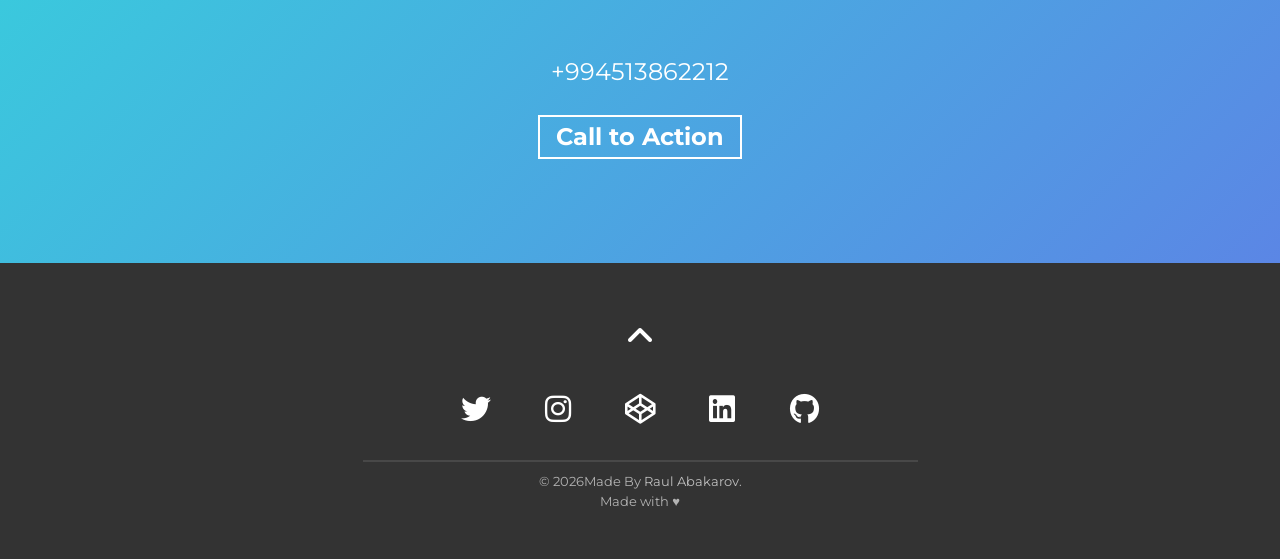
==== commit 113dc62e: "Update index.html commit" ====
--- a/index.html
+++ b/index.html
@@ -268,8 +268,8 @@
       <div class="container">
         <h2 class="section-title">Contact</h2>
         <div class="contact-wrapper">
-          <p class="contact-wrapper__text">[Put your call to action here]</p>
-          <a href="#" class="cta-btn cta-btn--resume">Call to Action</a>
+          <p class="contact-wrapper__text">+994513862212</p>
+          <a href="mailto:raulabakarovv@gmail.com" class="cta-btn cta-btn--resume">Call to Action</a>
         </div>
       </div>
     </section>
@@ -283,39 +283,39 @@
         </a>
         <div class="social-links">
           <a
+            href="https://twitter.com/imUnknownnUser"
+            target="_blank"
+            rel="noopener noreferrer"
+            aria-label="twitter"
+          >
+            <i class="fa-brands fa-twitter"></i>
+          </a>
+          <a
             href="#!"
             target="_blank"
             rel="noopener noreferrer"
-            aria-label="twitter"
-          >
-            <i class="fa-brands fa-twitter"></i>
+            aria-label="instagram"
+          >
+            <i class="fa-brands fa-instagram"></i>
           </a>
           <a
             href="#!"
             target="_blank"
             rel="noopener noreferrer"
-            aria-label="instagram"
-          >
-            <i class="fa-brands fa-instagram"></i>
+            aria-label="codepen"
+          >
+            <i class="fa-brands fa-codepen"></i>
           </a>
           <a
             href="#!"
             target="_blank"
             rel="noopener noreferrer"
-            aria-label="codepen"
-          >
-            <i class="fa-brands fa-codepen"></i>
-          </a>
-          <a
-            href="#!"
-            target="_blank"
-            rel="noopener noreferrer"
             aria-label="linkedin"
           >
             <i class="fa-brands fa-linkedin"></i>
           </a>
           <a
-            href="#!"
+            href="https://github.com/RaulAbakarov"
             target="_blank"
             rel="noopener noreferrer"
             aria-label="github"
@@ -325,12 +325,12 @@
         </div>
         <hr />
         <p class="footer__text">
-          &copy; <span id="year"></span> - Template by
-          <a
-            href="https://github.com/AnilSeervi"
-            target="_blank"
-            rel="noopener noreferrer"
-            >Anil Seervi</a
+          &copy; <span id="year"></span>Made By
+          <a
+            href="https://github.com/RaulAbakarov"
+            target="_blank"
+            rel="noopener noreferrer"
+            >Raul Abakarov</a
           >. <br />Made with &hearts;
         </p>
       </div>
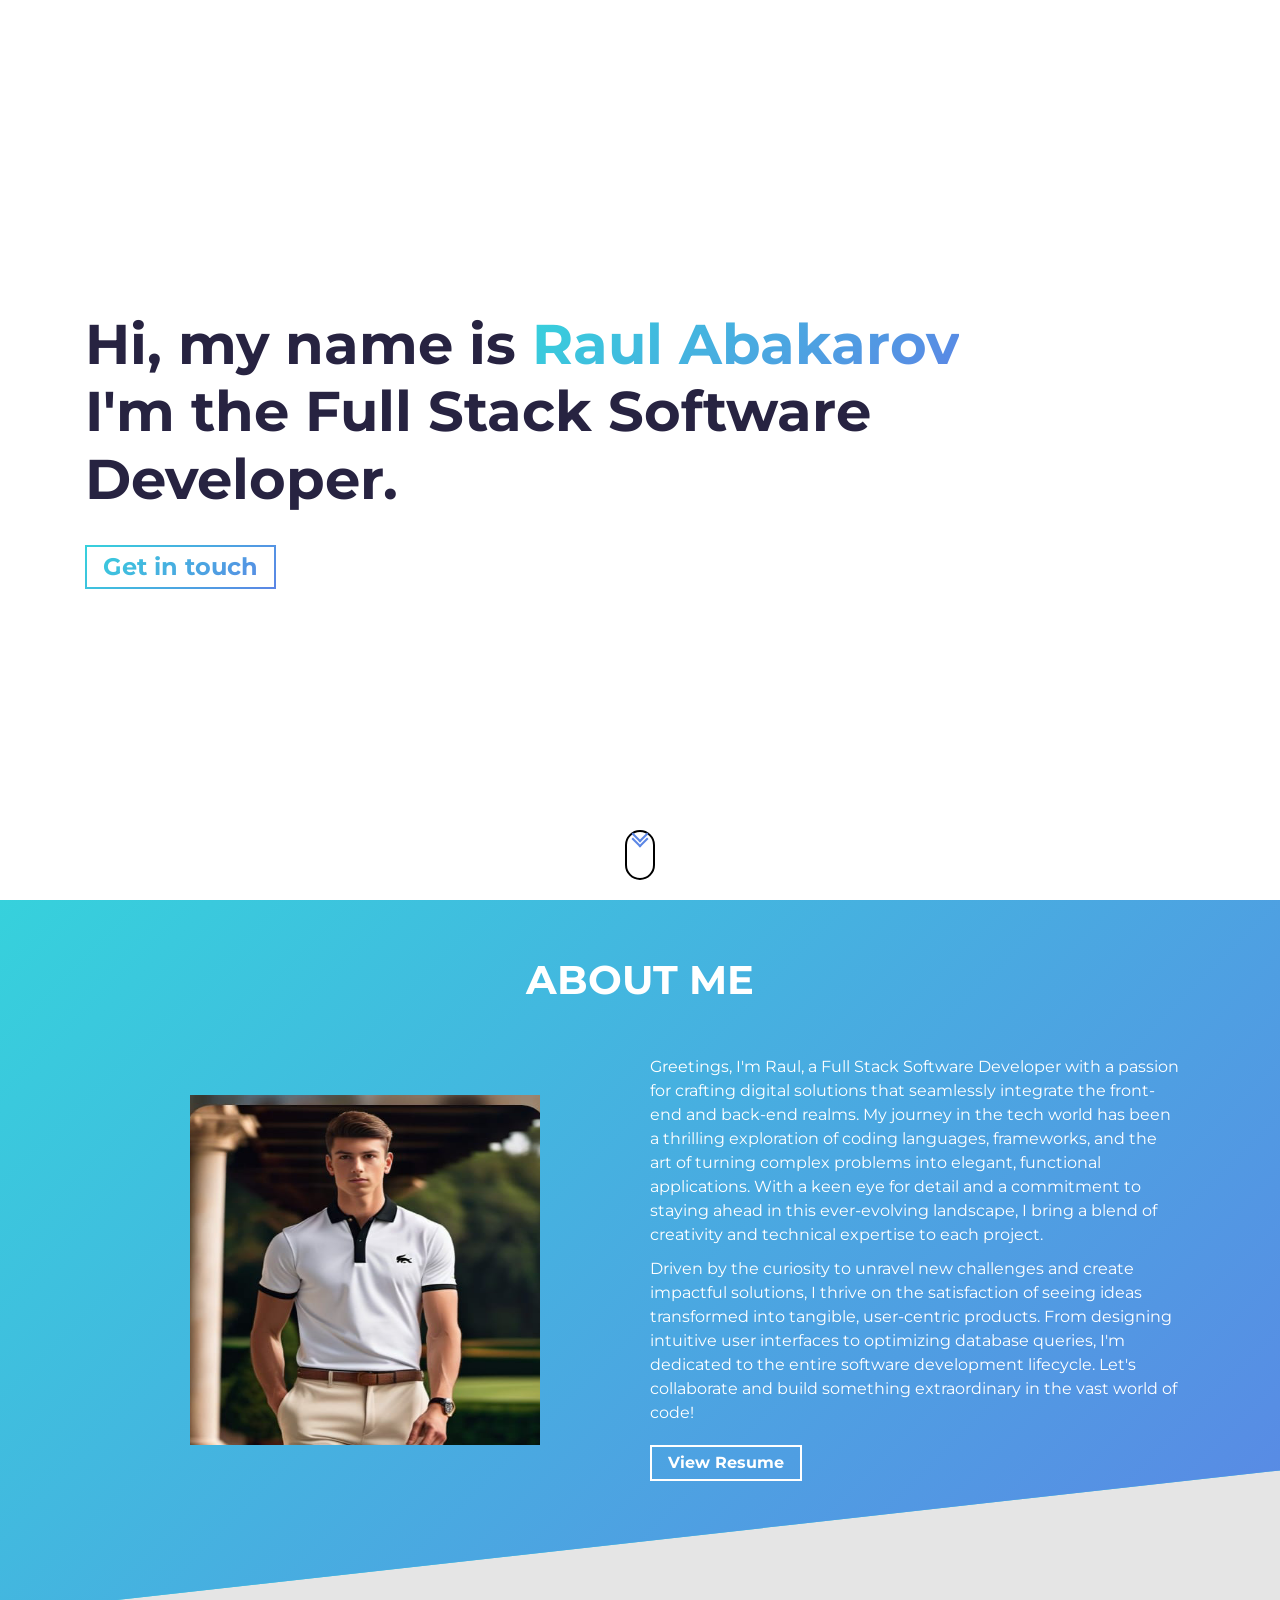
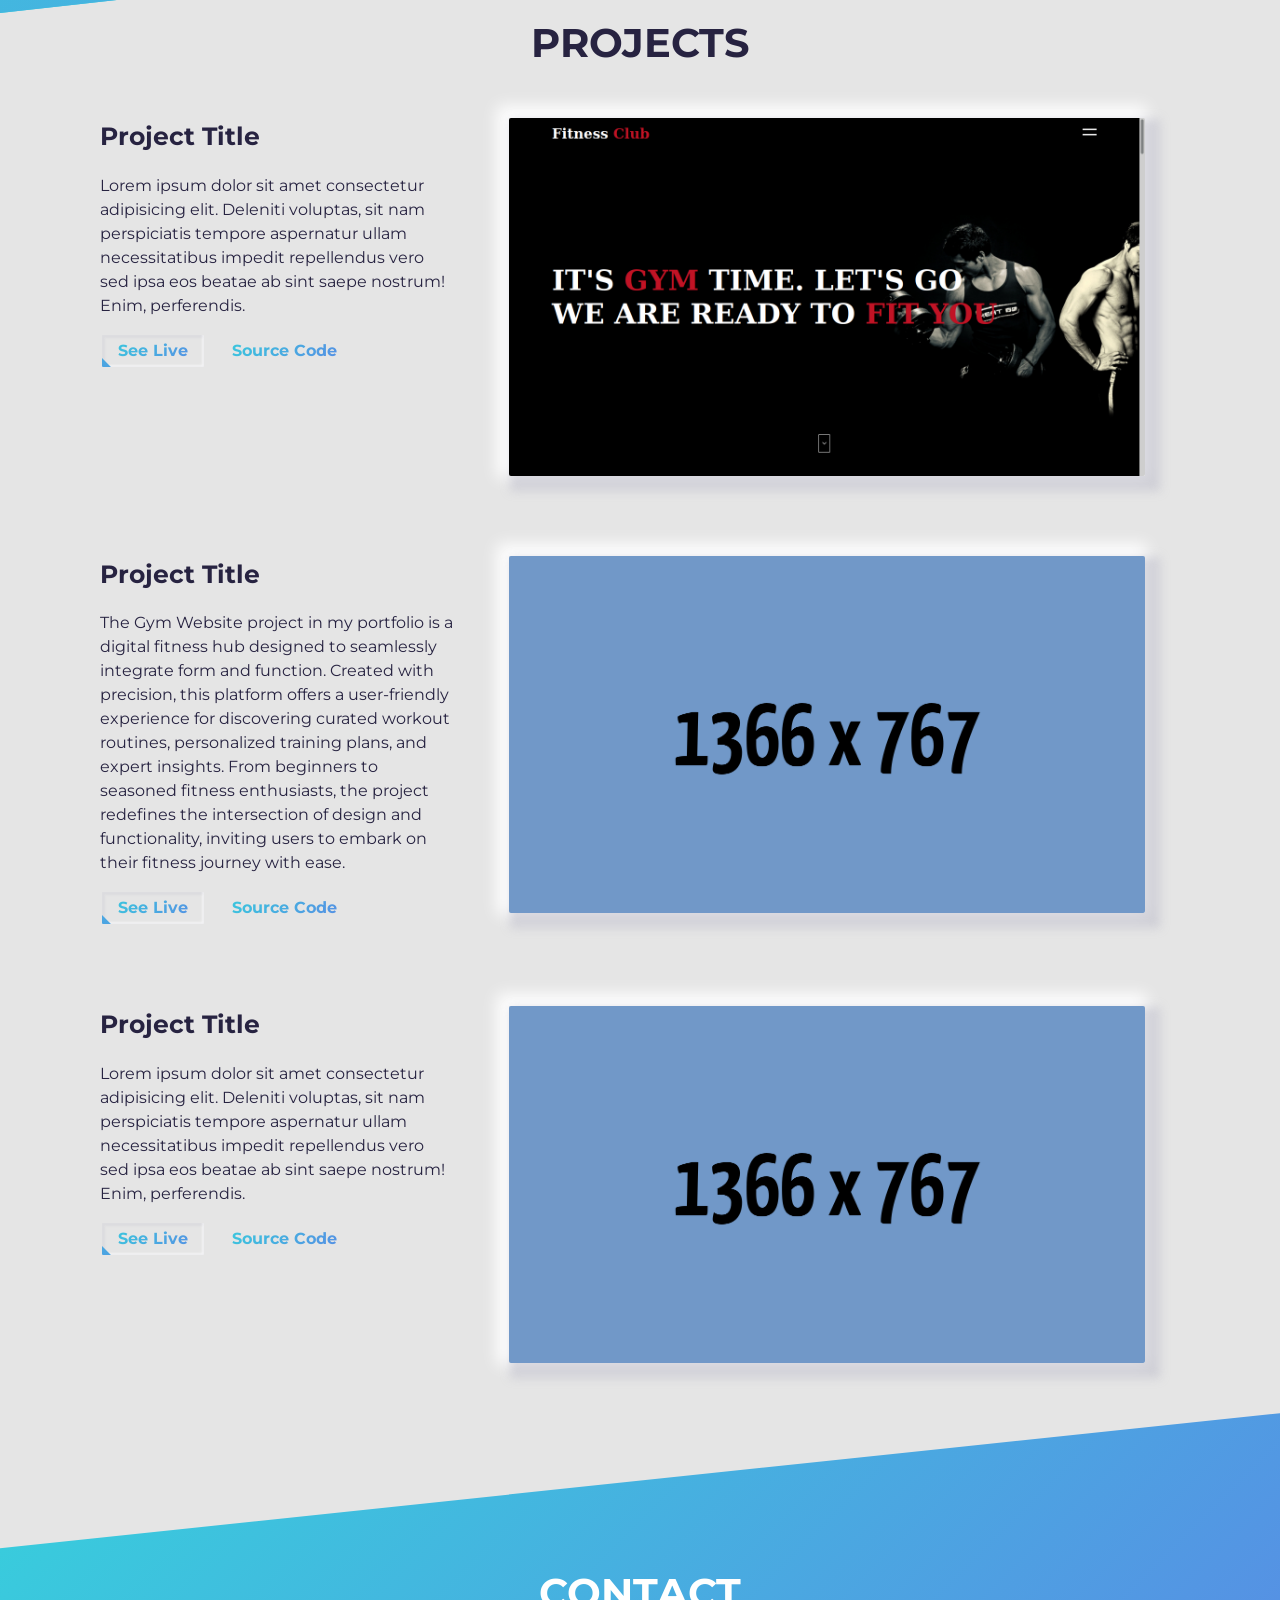
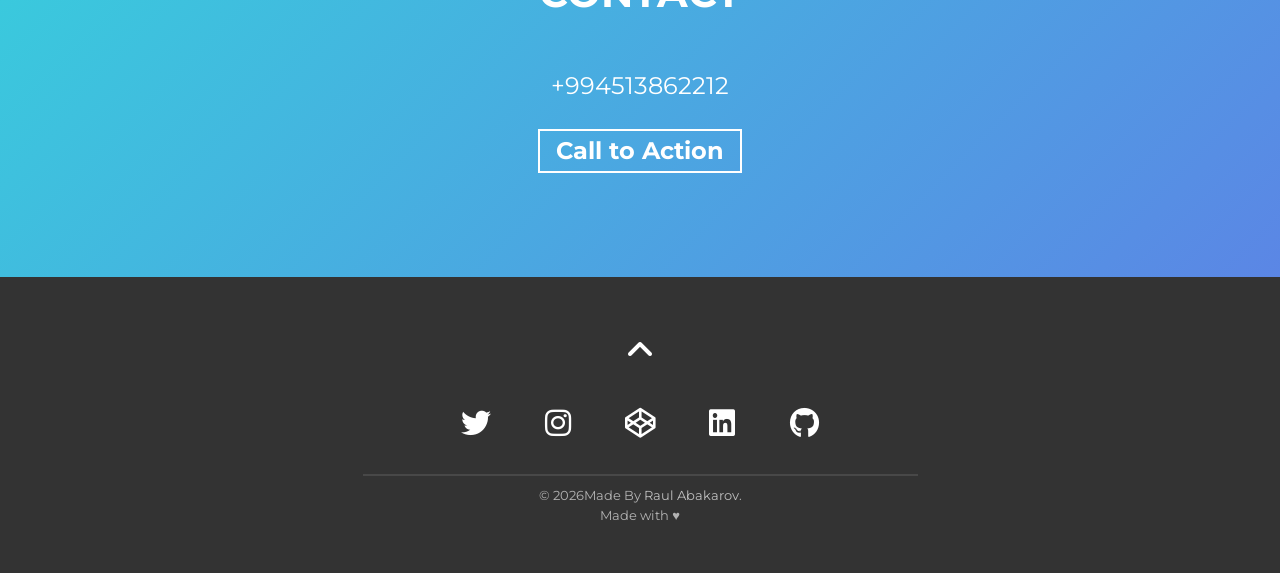
==== commit 622b259d: "Update index.html commit" ====
--- a/index.html
+++ b/index.html
@@ -167,6 +167,43 @@
               <a href="#" target="_blank" rel="noopener noreferrer">
                 <div class="thumbnail rounded">
                   <img
+                    src="./assets/screenshot.png"
+                    class="img-fluid"
+                    alt="Project Image"
+                    width="1366"
+                    height="767"
+                  />
+                </div>
+              </a>
+            </div>
+          </article>
+          <!-- /END Project -->
+
+          <!-- Each .row is a project -->
+          <article class="row">
+            <div class="project-wrapper__text">
+              <h3 class="project-wrapper__text-title">Project Title</h3>
+              <p class="project-wrapper__text-info">
+                The Gym Website project in my portfolio is a digital fitness hub designed to seamlessly integrate form and function. Created with precision, this platform offers a user-friendly experience for discovering curated workout routines, personalized training plans, and expert insights. From beginners to seasoned fitness enthusiasts, the project redefines the intersection of design and functionality, inviting users to embark on their fitness journey with ease.
+              </p>
+              <div class="project-wrapper__text-btns">
+                <a
+                  href="#"
+                  target="_blank"
+                  rel="noopener noreferrer"
+                  class="cta-btn cta-btn--hero cta-btn--projects"
+                  >See Live</a
+                >
+                <a href="#" target="_blank" class="cta-btn text-color-main"
+                  >Source Code</a
+                >
+              </div>
+            </div>
+
+            <div class="project-wrapper__image">
+              <a href="#" target="_blank" rel="noopener noreferrer">
+                <div class="thumbnail rounded">
+                  <img
                     src="./assets/project.png"
                     class="img-fluid"
                     alt="Project Image"
@@ -218,46 +255,6 @@
             </div>
           </article>
           <!-- /END Project -->
-
-          <!-- Each .row is a project -->
-          <article class="row">
-            <div class="project-wrapper__text">
-              <h3 class="project-wrapper__text-title">Project Title</h3>
-              <p class="project-wrapper__text-info">
-                Lorem ipsum dolor sit amet consectetur adipisicing elit.
-                Deleniti voluptas, sit nam perspiciatis tempore aspernatur ullam
-                necessitatibus impedit repellendus vero sed ipsa eos beatae ab
-                sint saepe nostrum! Enim, perferendis.
-              </p>
-              <div class="project-wrapper__text-btns">
-                <a
-                  href="#"
-                  target="_blank"
-                  rel="noopener noreferrer"
-                  class="cta-btn cta-btn--hero cta-btn--projects"
-                  >See Live</a
-                >
-                <a href="#" target="_blank" class="cta-btn text-color-main"
-                  >Source Code</a
-                >
-              </div>
-            </div>
-
-            <div class="project-wrapper__image">
-              <a href="#" target="_blank" rel="noopener noreferrer">
-                <div class="thumbnail rounded">
-                  <img
-                    src="./assets/project.png"
-                    class="img-fluid"
-                    alt="Project Image"
-                    width="1366"
-                    height="767"
-                  />
-                </div>
-              </a>
-            </div>
-          </article>
-          <!-- /END Project -->
         </div>
       </div>
     </section>
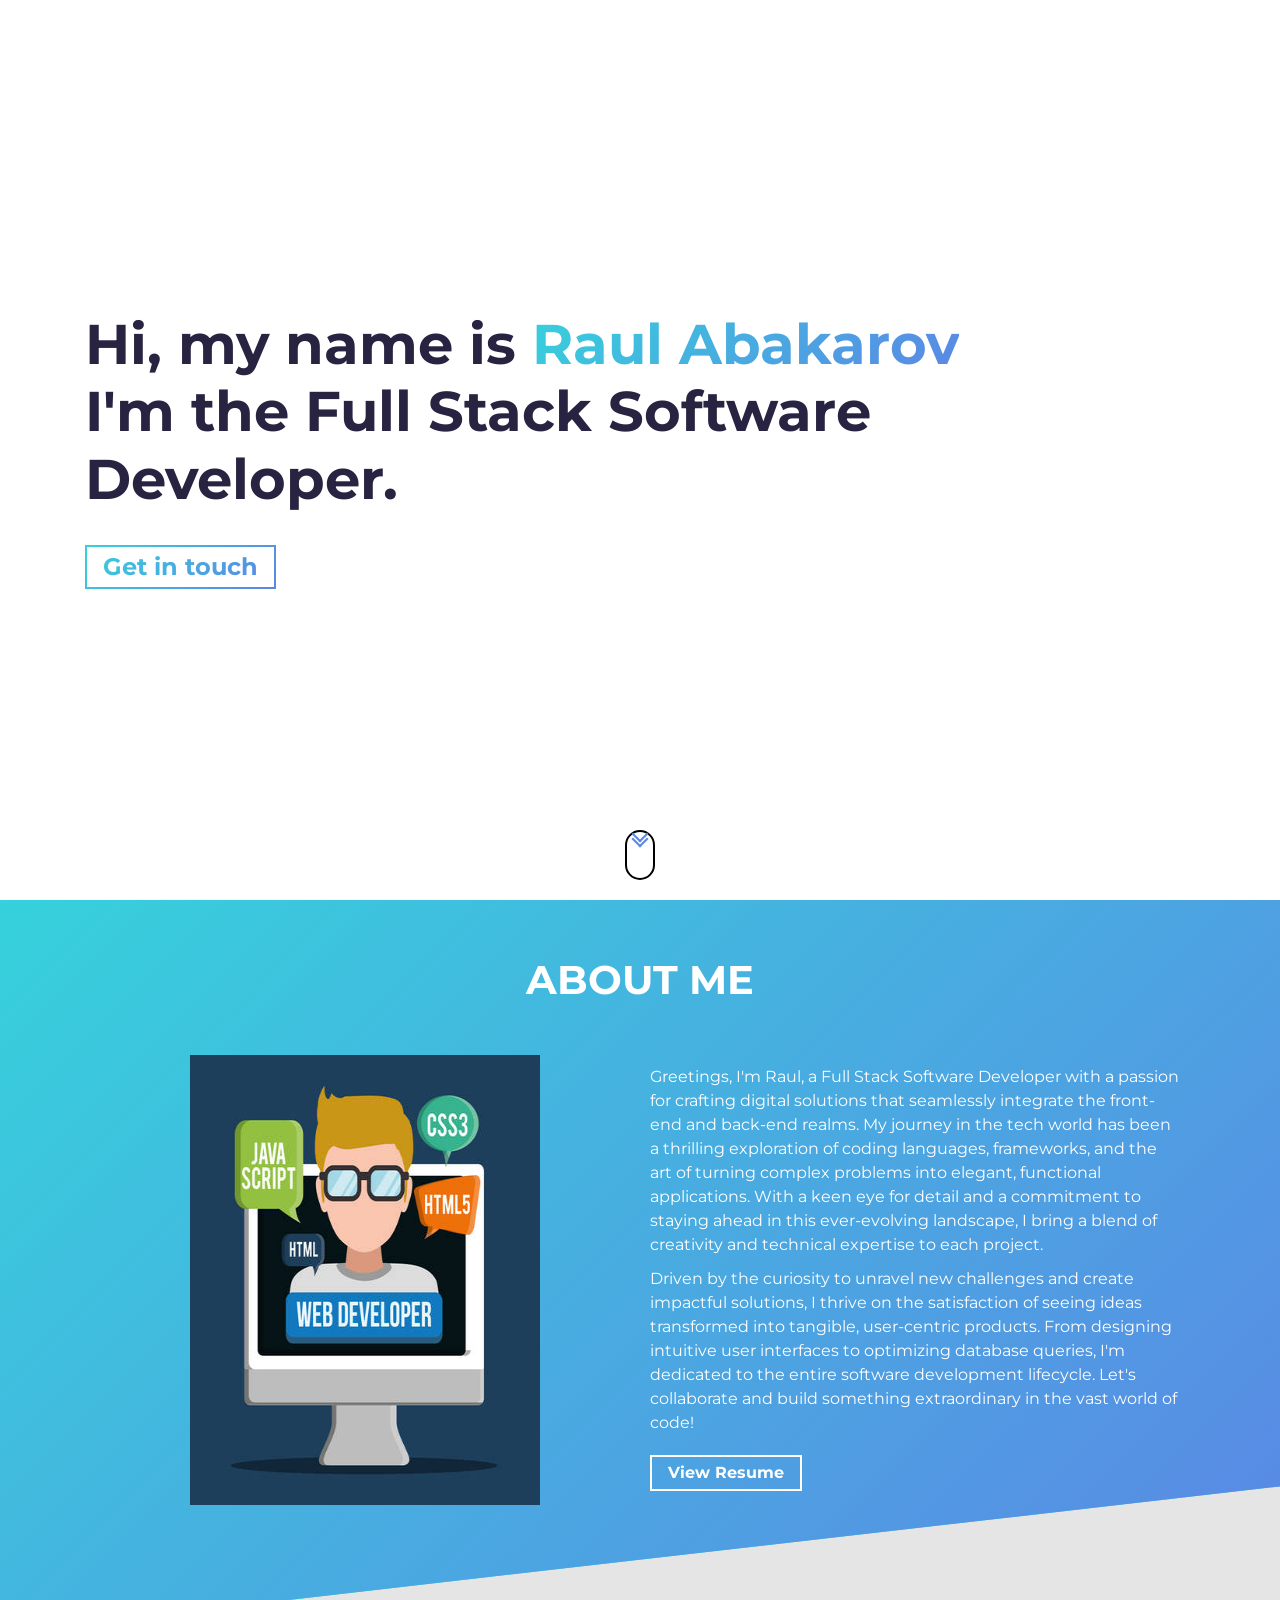
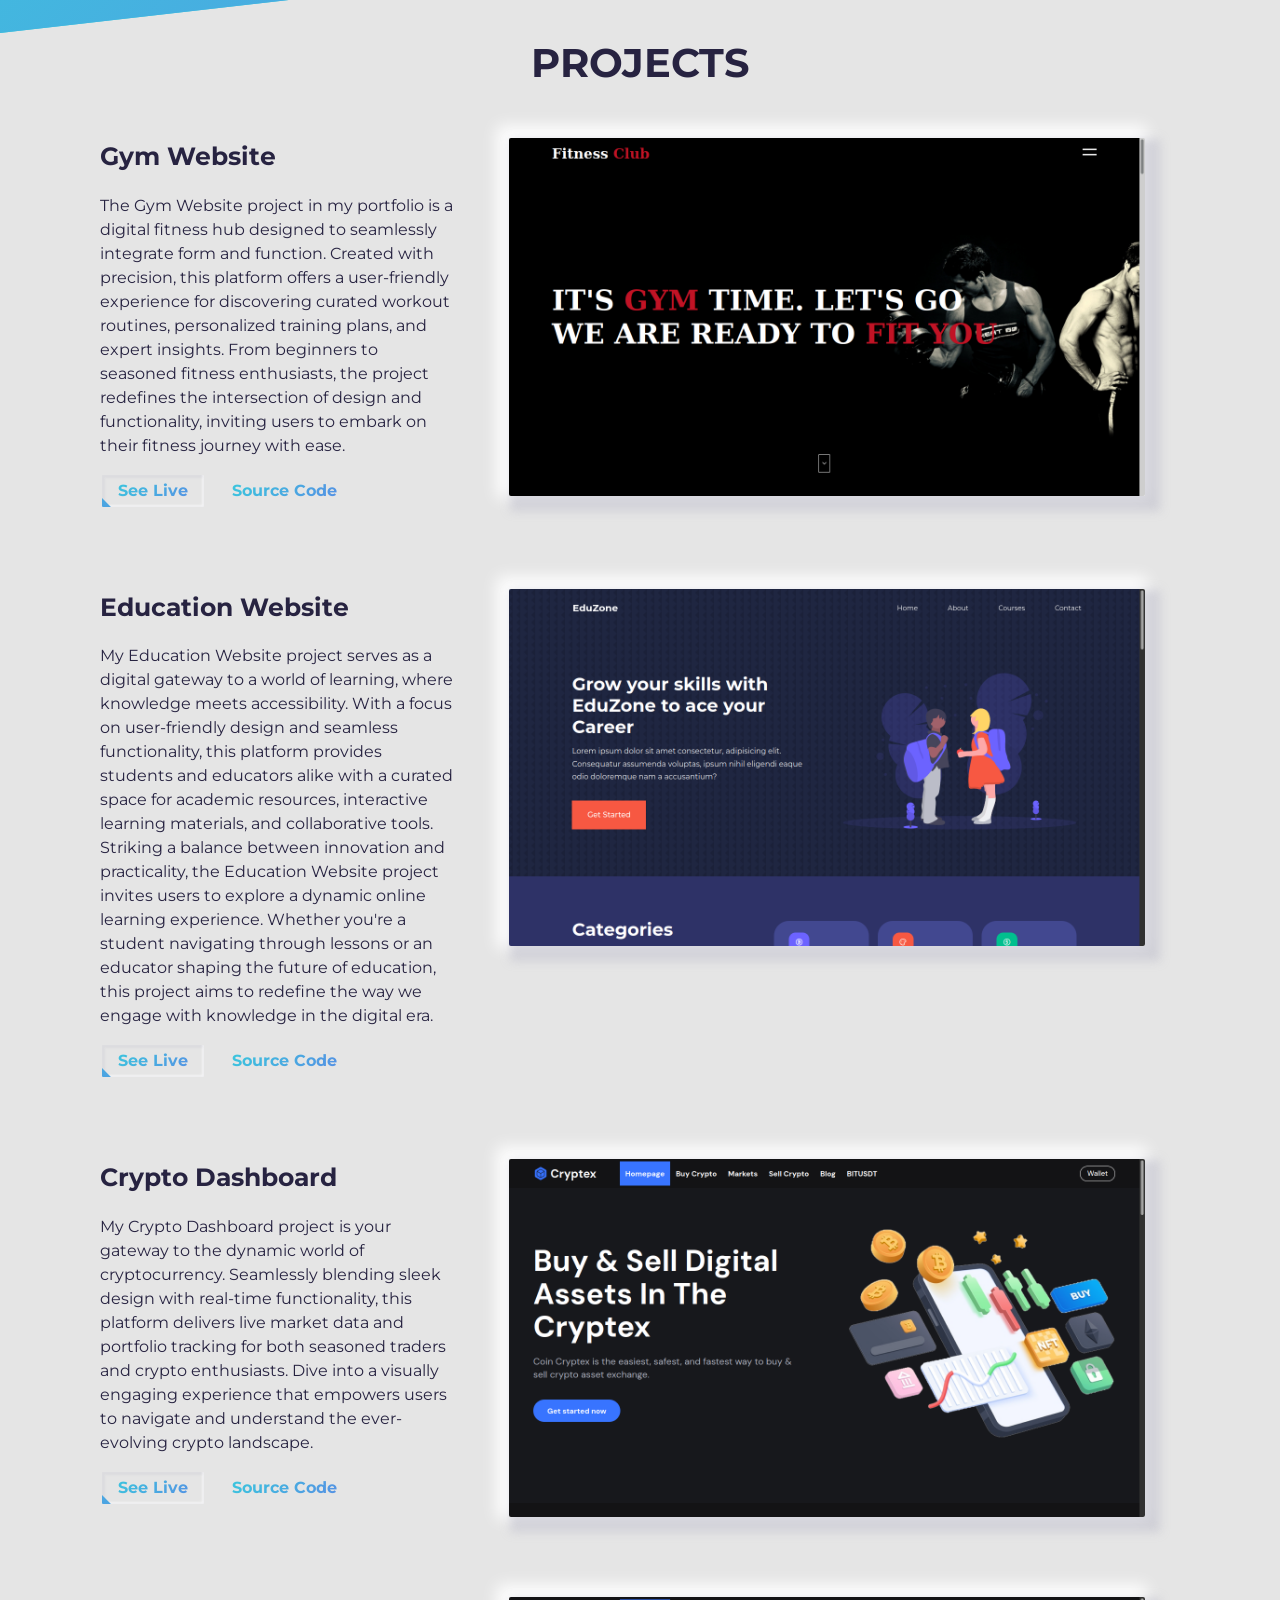
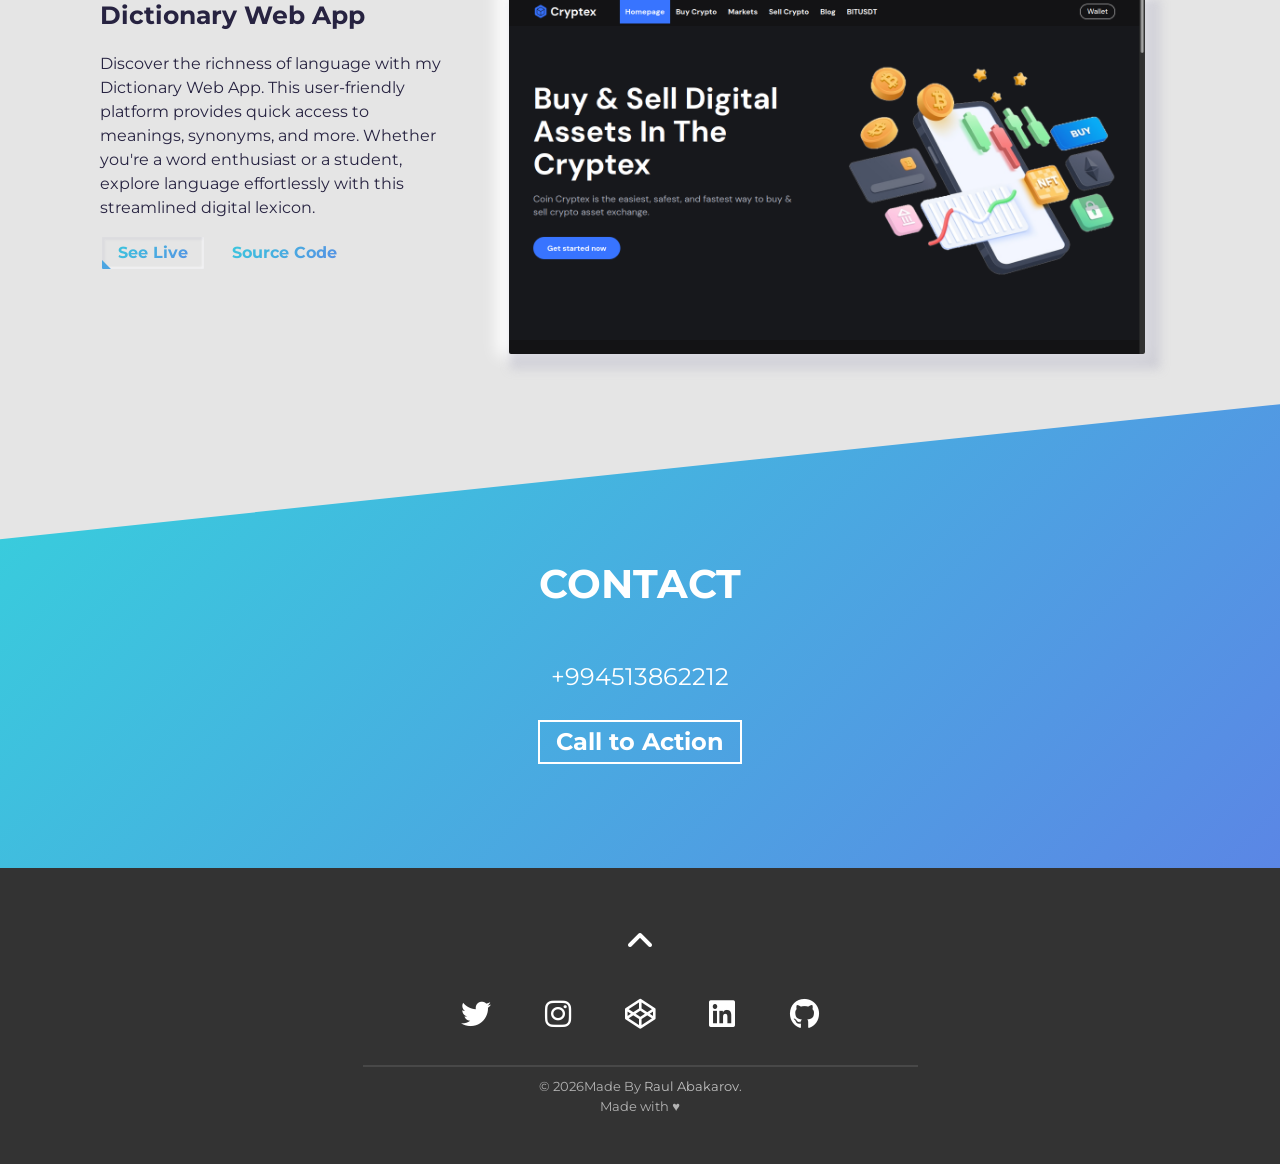
==== commit 36070773: "Update index.html commit" ====
--- a/index.html
+++ b/index.html
@@ -114,7 +114,7 @@
               src="./assets/profile.png"
               alt="Profile Image"
               width="450"
-              height="350"
+              height="450"
             />
           </div>
           <div class="about-wrapper__info">
@@ -142,29 +142,26 @@
           <!-- Each .row is a project -->
           <article class="row">
             <div class="project-wrapper__text">
-              <h3 class="project-wrapper__text-title">Project Title</h3>
+              <h3 class="project-wrapper__text-title">Gym Website</h3>
               <p class="project-wrapper__text-info">
-                Lorem ipsum dolor sit amet consectetur adipisicing elit.
-                Deleniti voluptas, sit nam perspiciatis tempore aspernatur ullam
-                necessitatibus impedit repellendus vero sed ipsa eos beatae ab
-                sint saepe nostrum! Enim, perferendis.
+               The Gym Website project in my portfolio is a digital fitness hub designed to seamlessly integrate form and function. Created with precision, this platform offers a user-friendly experience for discovering curated workout routines, personalized training plans, and expert insights. From beginners to seasoned fitness enthusiasts, the project redefines the intersection of design and functionality, inviting users to embark on their fitness journey with ease.
               </p>
               <div class="project-wrapper__text-btns">
                 <a
-                  href="#"
+                  href="https://raulabakarov.github.io/GymWebsite/"
                   target="_blank"
                   rel="noopener noreferrer"
                   class="cta-btn cta-btn--hero cta-btn--projects"
                   >See Live</a
                 >
-                <a href="#" target="_blank" class="cta-btn text-color-main"
+                <a href="https://github.com/RaulAbakarov/GymWebsite" target="_blank" class="cta-btn text-color-main"
                   >Source Code</a
                 >
               </div>
             </div>
 
             <div class="project-wrapper__image">
-              <a href="#" target="_blank" rel="noopener noreferrer">
+              <a href="https://raulabakarov.github.io/GymWebsite/" target="_blank" rel="noopener noreferrer">
                 <div class="thumbnail rounded">
                   <img
                     src="./assets/screenshot.png"
@@ -182,29 +179,29 @@
           <!-- Each .row is a project -->
           <article class="row">
             <div class="project-wrapper__text">
-              <h3 class="project-wrapper__text-title">Project Title</h3>
+              <h3 class="project-wrapper__text-title">Education Website</h3>
               <p class="project-wrapper__text-info">
-                The Gym Website project in my portfolio is a digital fitness hub designed to seamlessly integrate form and function. Created with precision, this platform offers a user-friendly experience for discovering curated workout routines, personalized training plans, and expert insights. From beginners to seasoned fitness enthusiasts, the project redefines the intersection of design and functionality, inviting users to embark on their fitness journey with ease.
+                My Education Website project serves as a digital gateway to a world of learning, where knowledge meets accessibility. With a focus on user-friendly design and seamless functionality, this platform provides students and educators alike with a curated space for academic resources, interactive learning materials, and collaborative tools. Striking a balance between innovation and practicality, the Education Website project invites users to explore a dynamic online learning experience. Whether you're a student navigating through lessons or an educator shaping the future of education, this project aims to redefine the way we engage with knowledge in the digital era.
               </p>
               <div class="project-wrapper__text-btns">
                 <a
-                  href="#"
+                  href="https://raulabakarov.github.io/EducationWebsite/"
                   target="_blank"
                   rel="noopener noreferrer"
                   class="cta-btn cta-btn--hero cta-btn--projects"
                   >See Live</a
                 >
-                <a href="#" target="_blank" class="cta-btn text-color-main"
+                <a href="https://github.com/RaulAbakarov/EducationWebsite" target="_blank" class="cta-btn text-color-main"
                   >Source Code</a
                 >
               </div>
             </div>
 
             <div class="project-wrapper__image">
-              <a href="#" target="_blank" rel="noopener noreferrer">
+              <a href="https://raulabakarov.github.io/EducationWebsite/" target="_blank" rel="noopener noreferrer">
                 <div class="thumbnail rounded">
                   <img
-                    src="./assets/project.png"
+                    src="./assets/education.png"
                     class="img-fluid"
                     alt="Project Image"
                     width="1366"
@@ -219,32 +216,67 @@
           <!-- Each .row is a project -->
           <article class="row">
             <div class="project-wrapper__text">
-              <h3 class="project-wrapper__text-title">Project Title</h3>
+              <h3 class="project-wrapper__text-title">Crypto Dashboard</h3>
               <p class="project-wrapper__text-info">
-                Lorem ipsum dolor sit amet consectetur adipisicing elit.
-                Deleniti voluptas, sit nam perspiciatis tempore aspernatur ullam
-                necessitatibus impedit repellendus vero sed ipsa eos beatae ab
-                sint saepe nostrum! Enim, perferendis.
+               My Crypto Dashboard project is your gateway to the dynamic world of cryptocurrency. Seamlessly blending sleek design with real-time functionality, this platform delivers live market data and portfolio tracking for both seasoned traders and crypto enthusiasts. Dive into a visually engaging experience that empowers users to navigate and understand the ever-evolving crypto landscape.
               </p>
               <div class="project-wrapper__text-btns">
                 <a
-                  href="#"
+                  href="https://raulabakarov.github.io/CryptoDashboard/"
                   target="_blank"
                   rel="noopener noreferrer"
                   class="cta-btn cta-btn--hero cta-btn--projects"
                   >See Live</a
                 >
-                <a href="#" target="_blank" class="cta-btn text-color-main"
+                <a href="https://github.com/RaulAbakarov/CryptoDashboard" target="_blank" class="cta-btn text-color-main"
                   >Source Code</a
                 >
               </div>
             </div>
 
             <div class="project-wrapper__image">
-              <a href="#" target="_blank" rel="noopener noreferrer">
+              <a href="https://raulabakarov.github.io/CryptoDashboard/" target="_blank" rel="noopener noreferrer">
                 <div class="thumbnail rounded">
                   <img
-                    src="./assets/project.png"
+                    src="./assets/crypto.png"
+                    class="img-fluid"
+                    alt="Project Image"
+                    width="1366"
+                    height="767"
+                  />
+                </div>
+              </a>
+            </div>
+          </article>
+          <!-- /END Project -->
+
+
+          <!-- Each .row is a project -->
+          <article class="row">
+            <div class="project-wrapper__text">
+              <h3 class="project-wrapper__text-title">Dictionary Web App</h3>
+              <p class="project-wrapper__text-info">
+               Discover the richness of language with my Dictionary Web App. This user-friendly platform provides quick access to meanings, synonyms, and more. Whether you're a word enthusiast or a student, explore language effortlessly with this streamlined digital lexicon.
+              </p>
+              <div class="project-wrapper__text-btns">
+                <a
+                  href="https://raulabakarov.github.io/DictionaryWebApp/"
+                  target="_blank"
+                  rel="noopener noreferrer"
+                  class="cta-btn cta-btn--hero cta-btn--projects"
+                  >See Live</a
+                >
+                <a href="https://github.com/RaulAbakarov/DictionaryWebApp" target="_blank" class="cta-btn text-color-main"
+                  >Source Code</a
+                >
+              </div>
+            </div>
+
+            <div class="project-wrapper__image">
+              <a href="https://raulabakarov.github.io/DictionaryWebApp/" target="_blank" rel="noopener noreferrer">
+                <div class="thumbnail rounded">
+                  <img
+                    src="./assets/crypto.png"
                     class="img-fluid"
                     alt="Project Image"
                     width="1366"
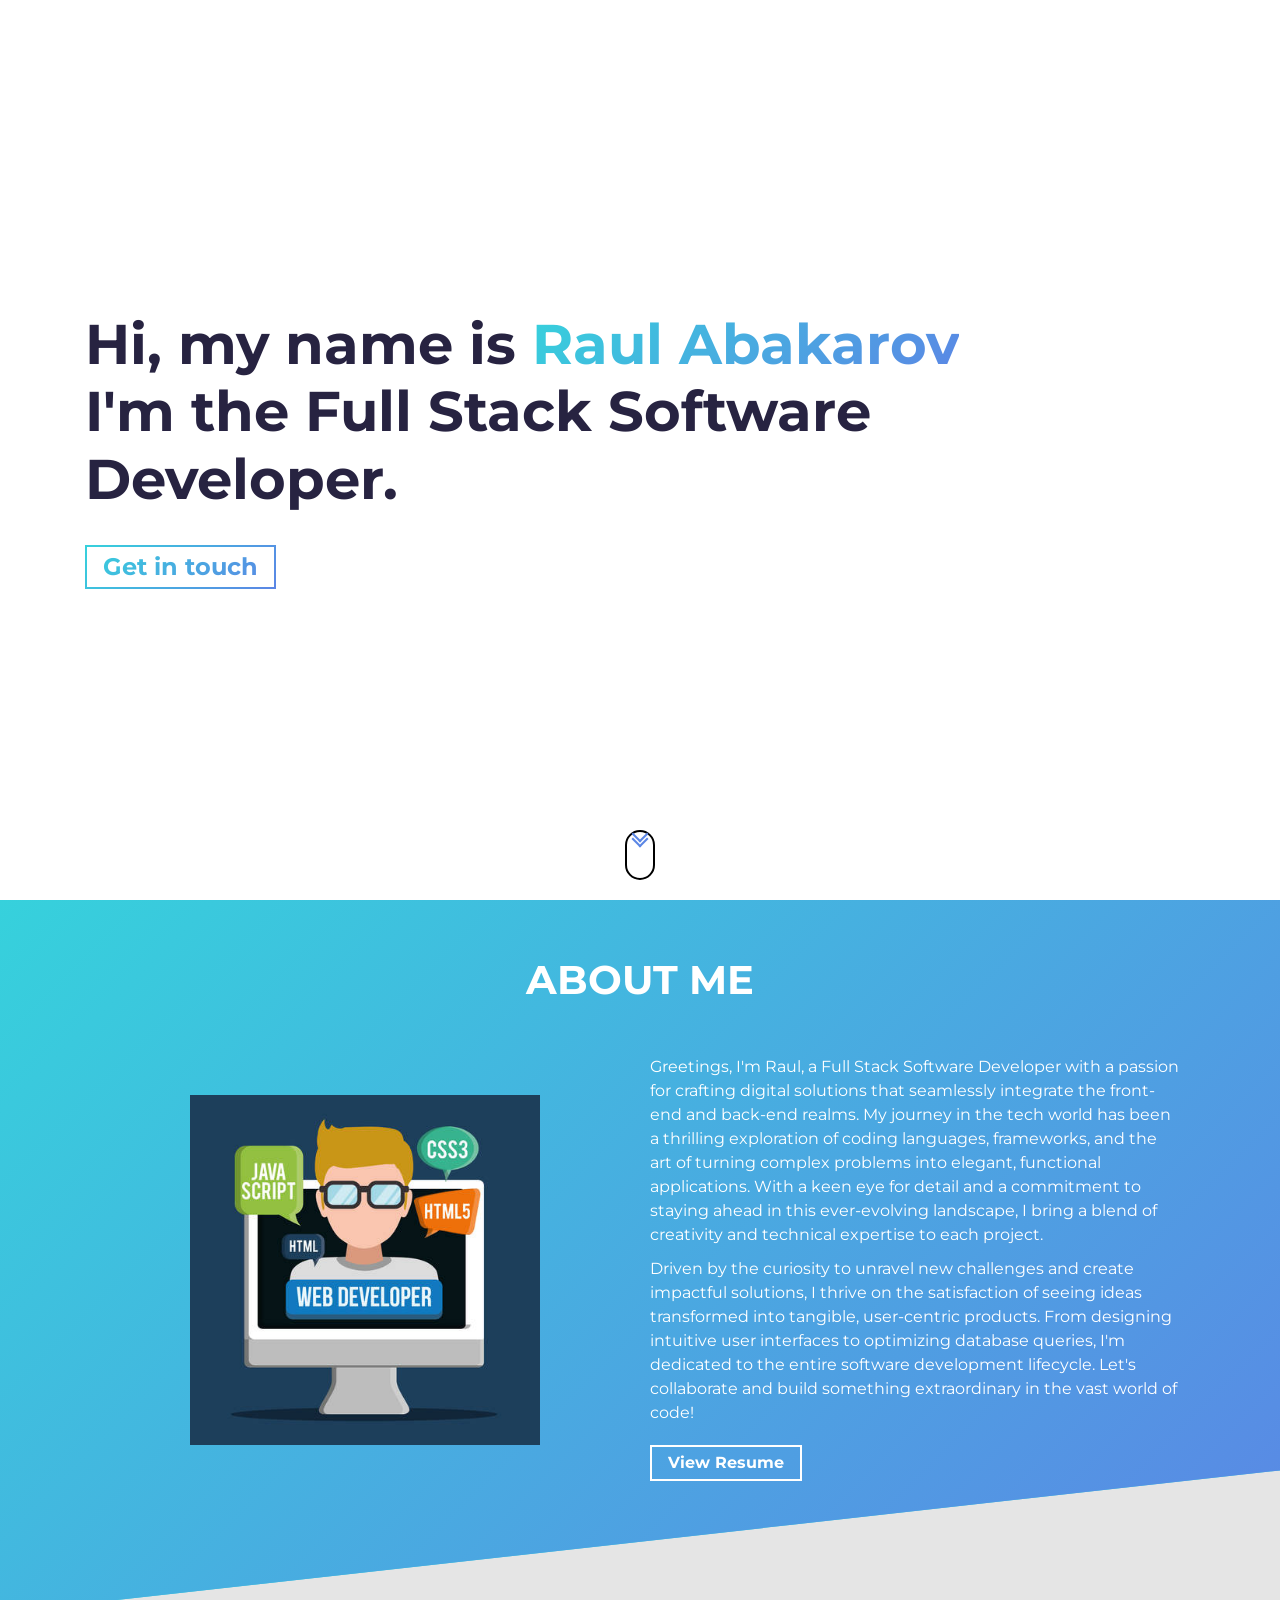
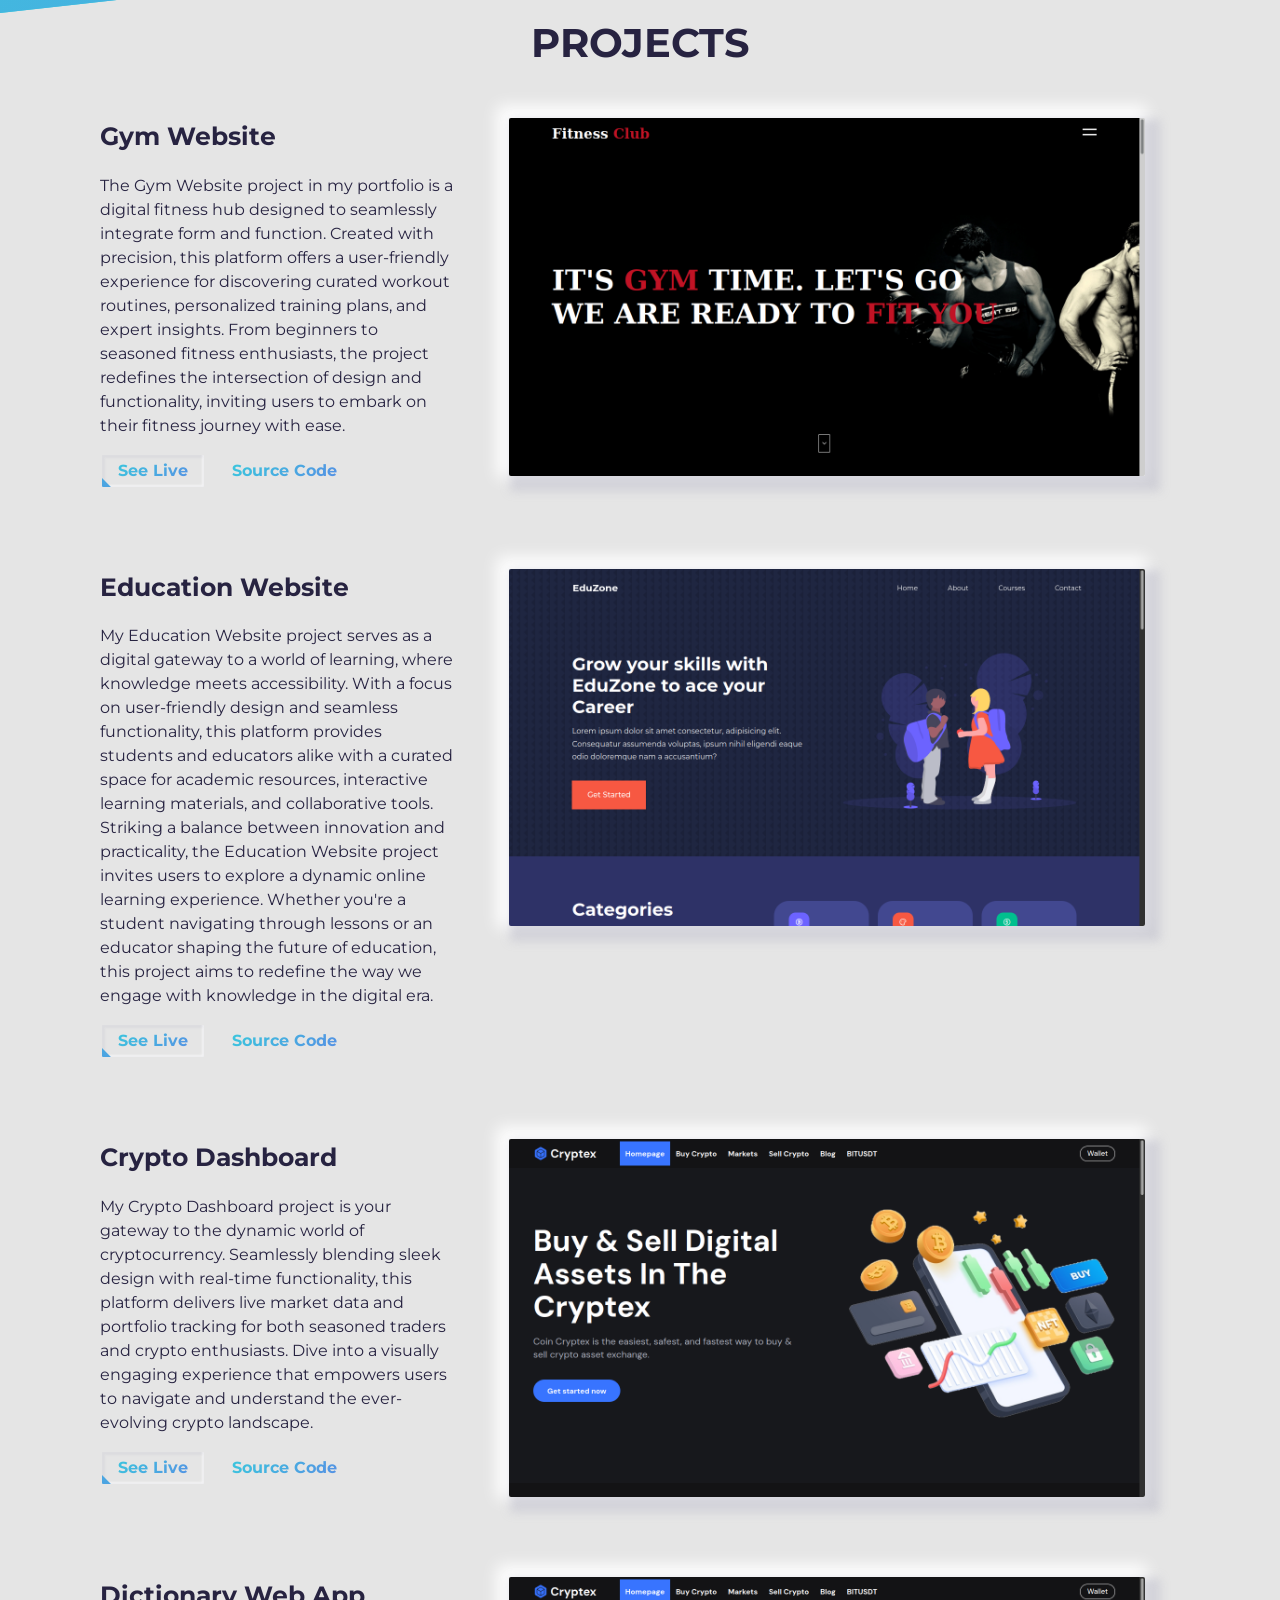
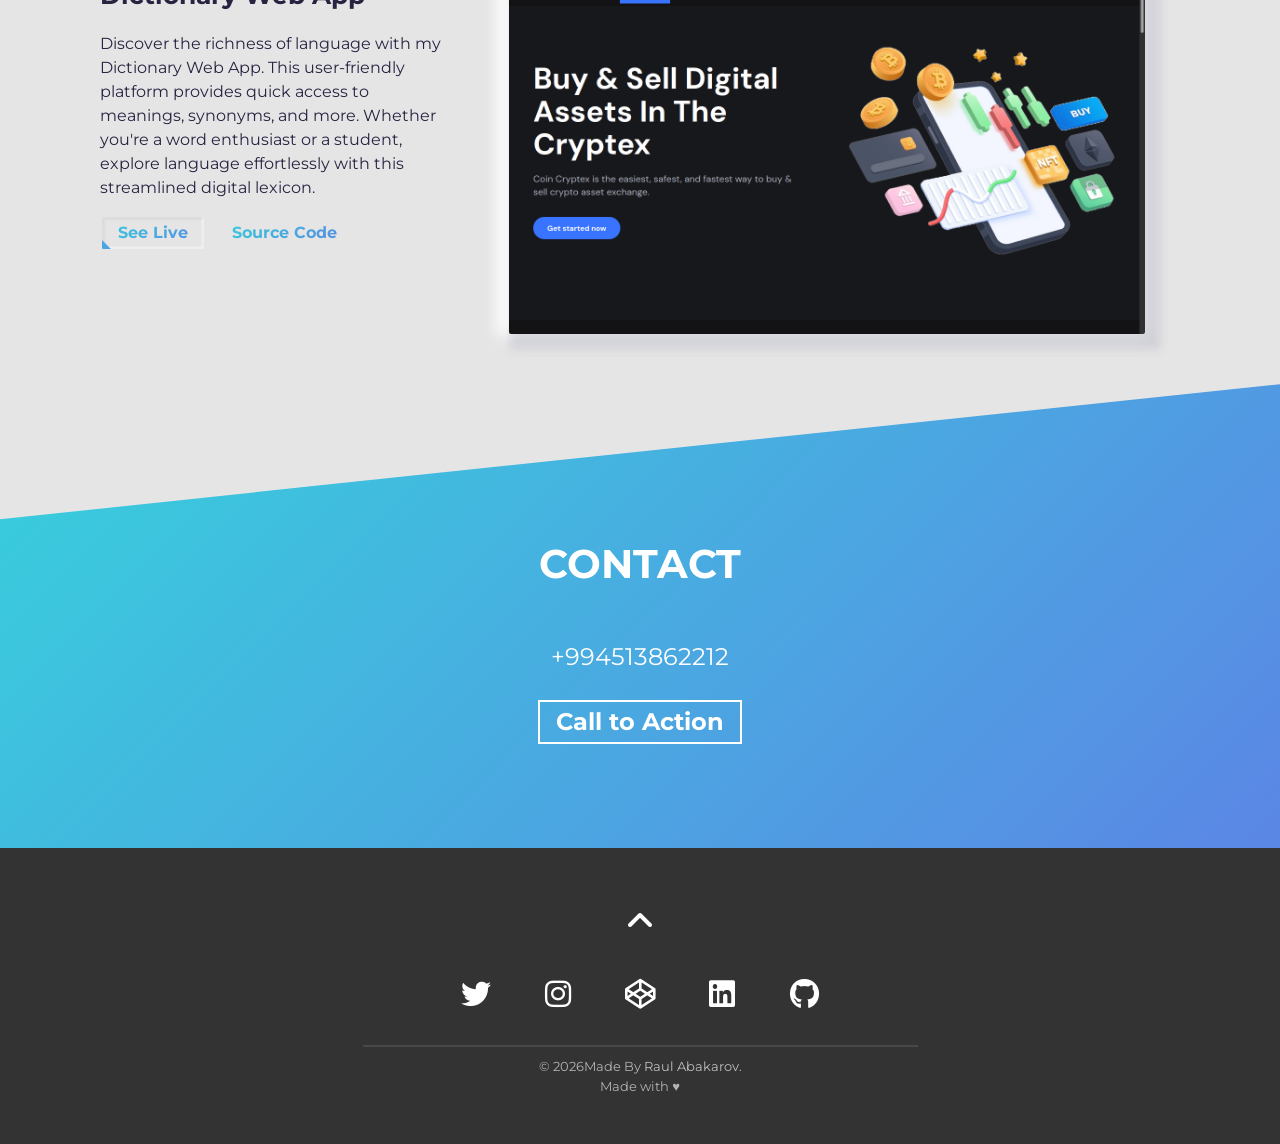
==== commit 20ced482: "Update index.html commit" ====
--- a/index.html
+++ b/index.html
@@ -114,7 +114,7 @@
               src="./assets/profile.png"
               alt="Profile Image"
               width="450"
-              height="450"
+              height="350"
             />
           </div>
           <div class="about-wrapper__info">
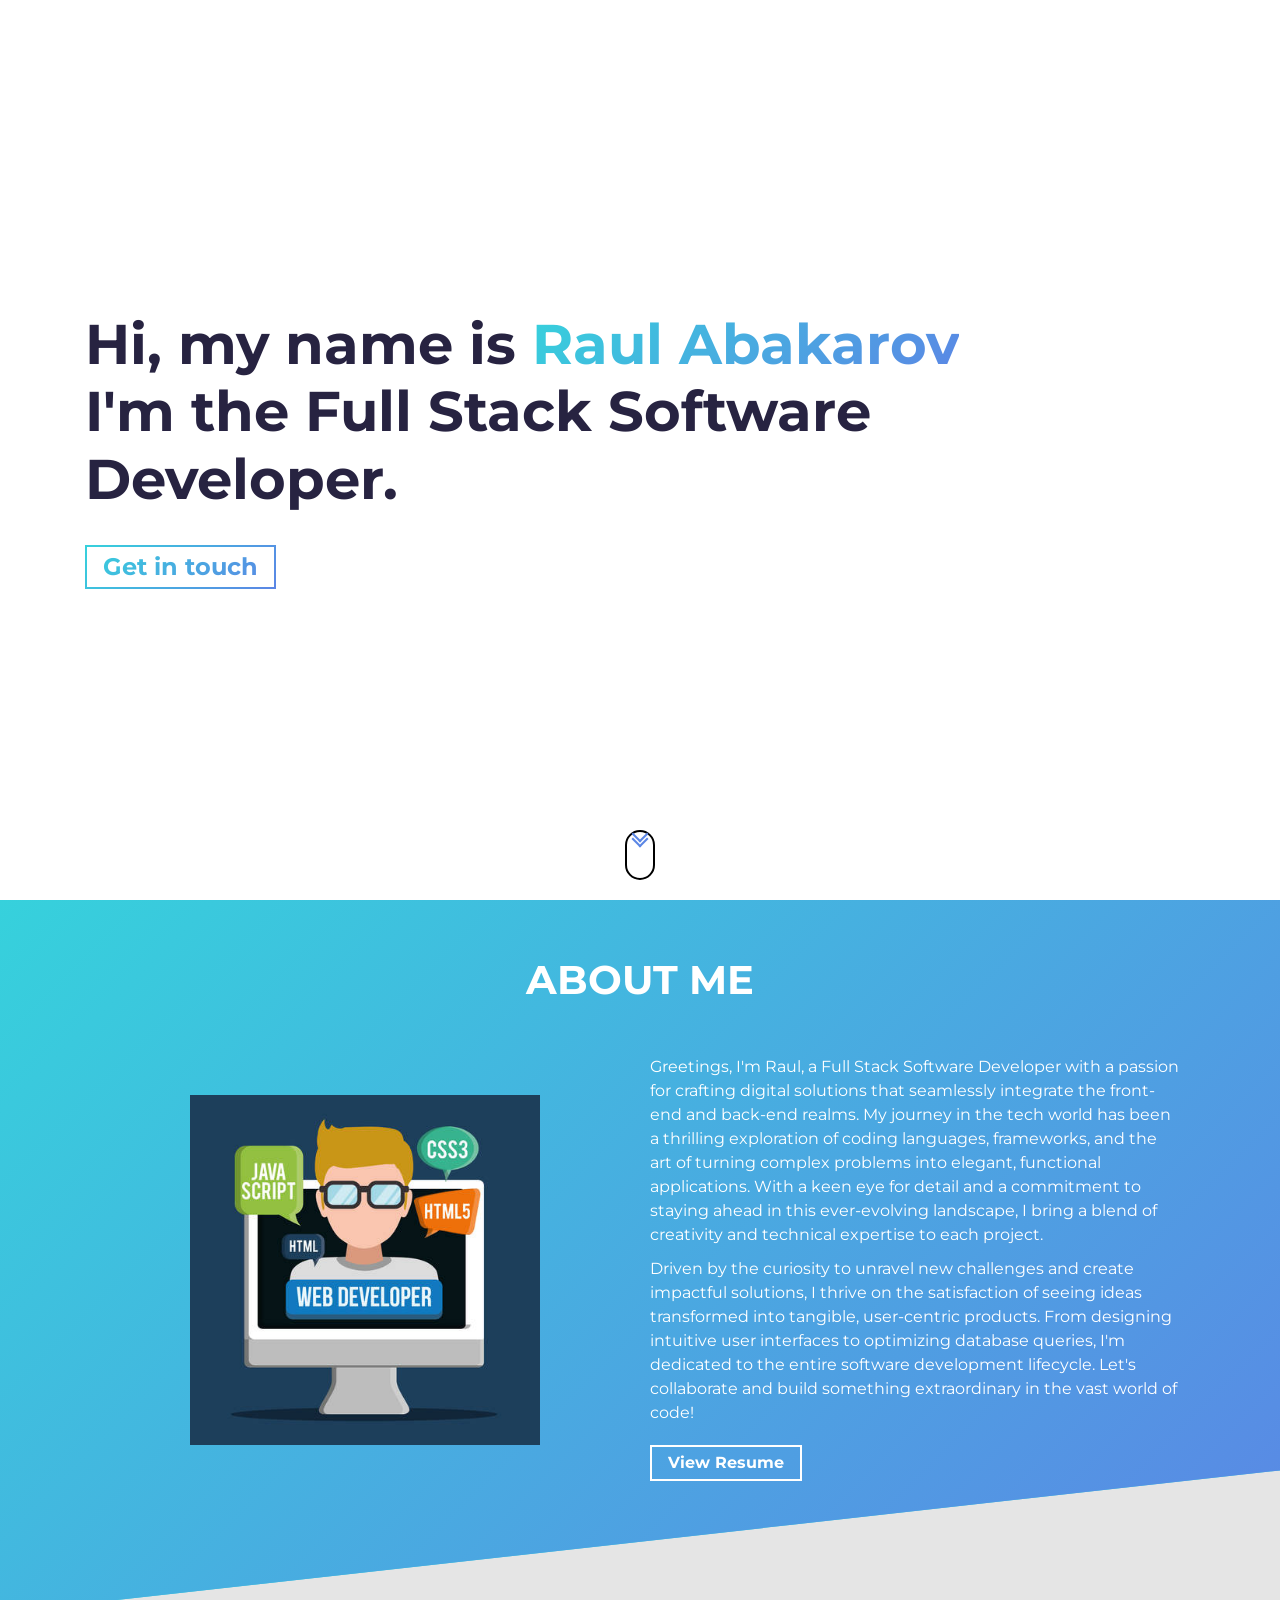
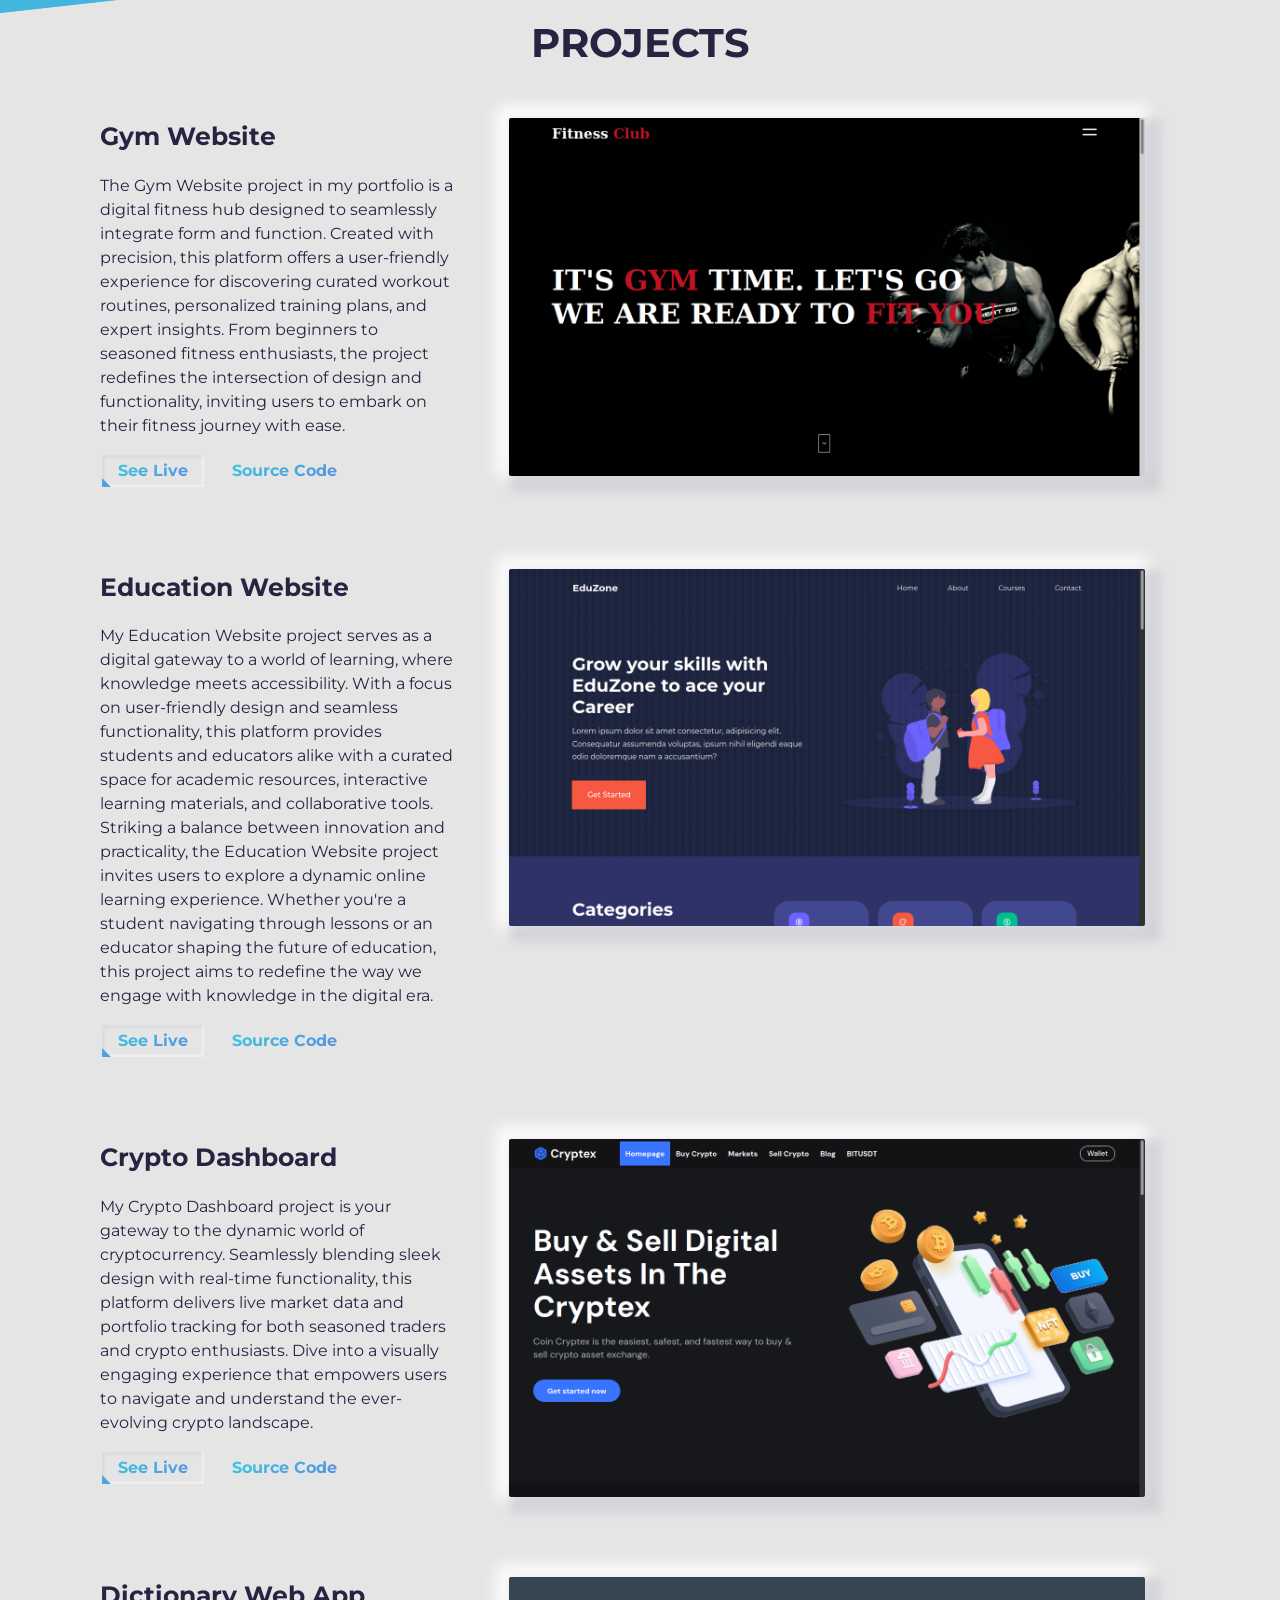
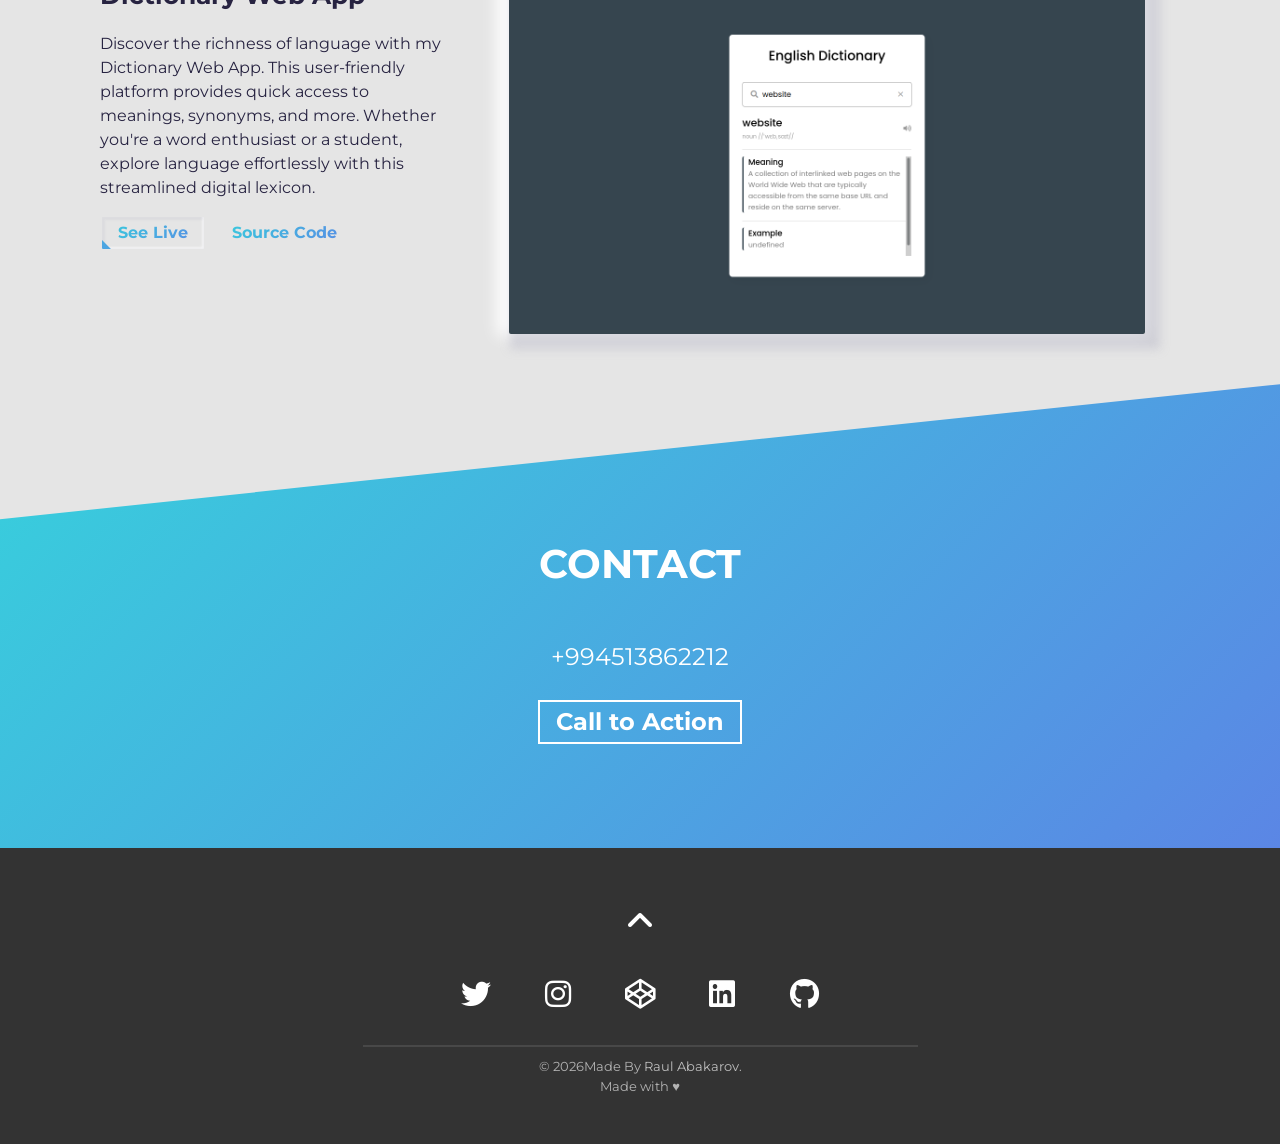
==== commit 7ab2a133: "Update index.html commit" ====
--- a/index.html
+++ b/index.html
@@ -276,7 +276,7 @@
               <a href="https://raulabakarov.github.io/DictionaryWebApp/" target="_blank" rel="noopener noreferrer">
                 <div class="thumbnail rounded">
                   <img
-                    src="./assets/crypto.png"
+                    src="./assets/dictionary.png"
                     class="img-fluid"
                     alt="Project Image"
                     width="1366"
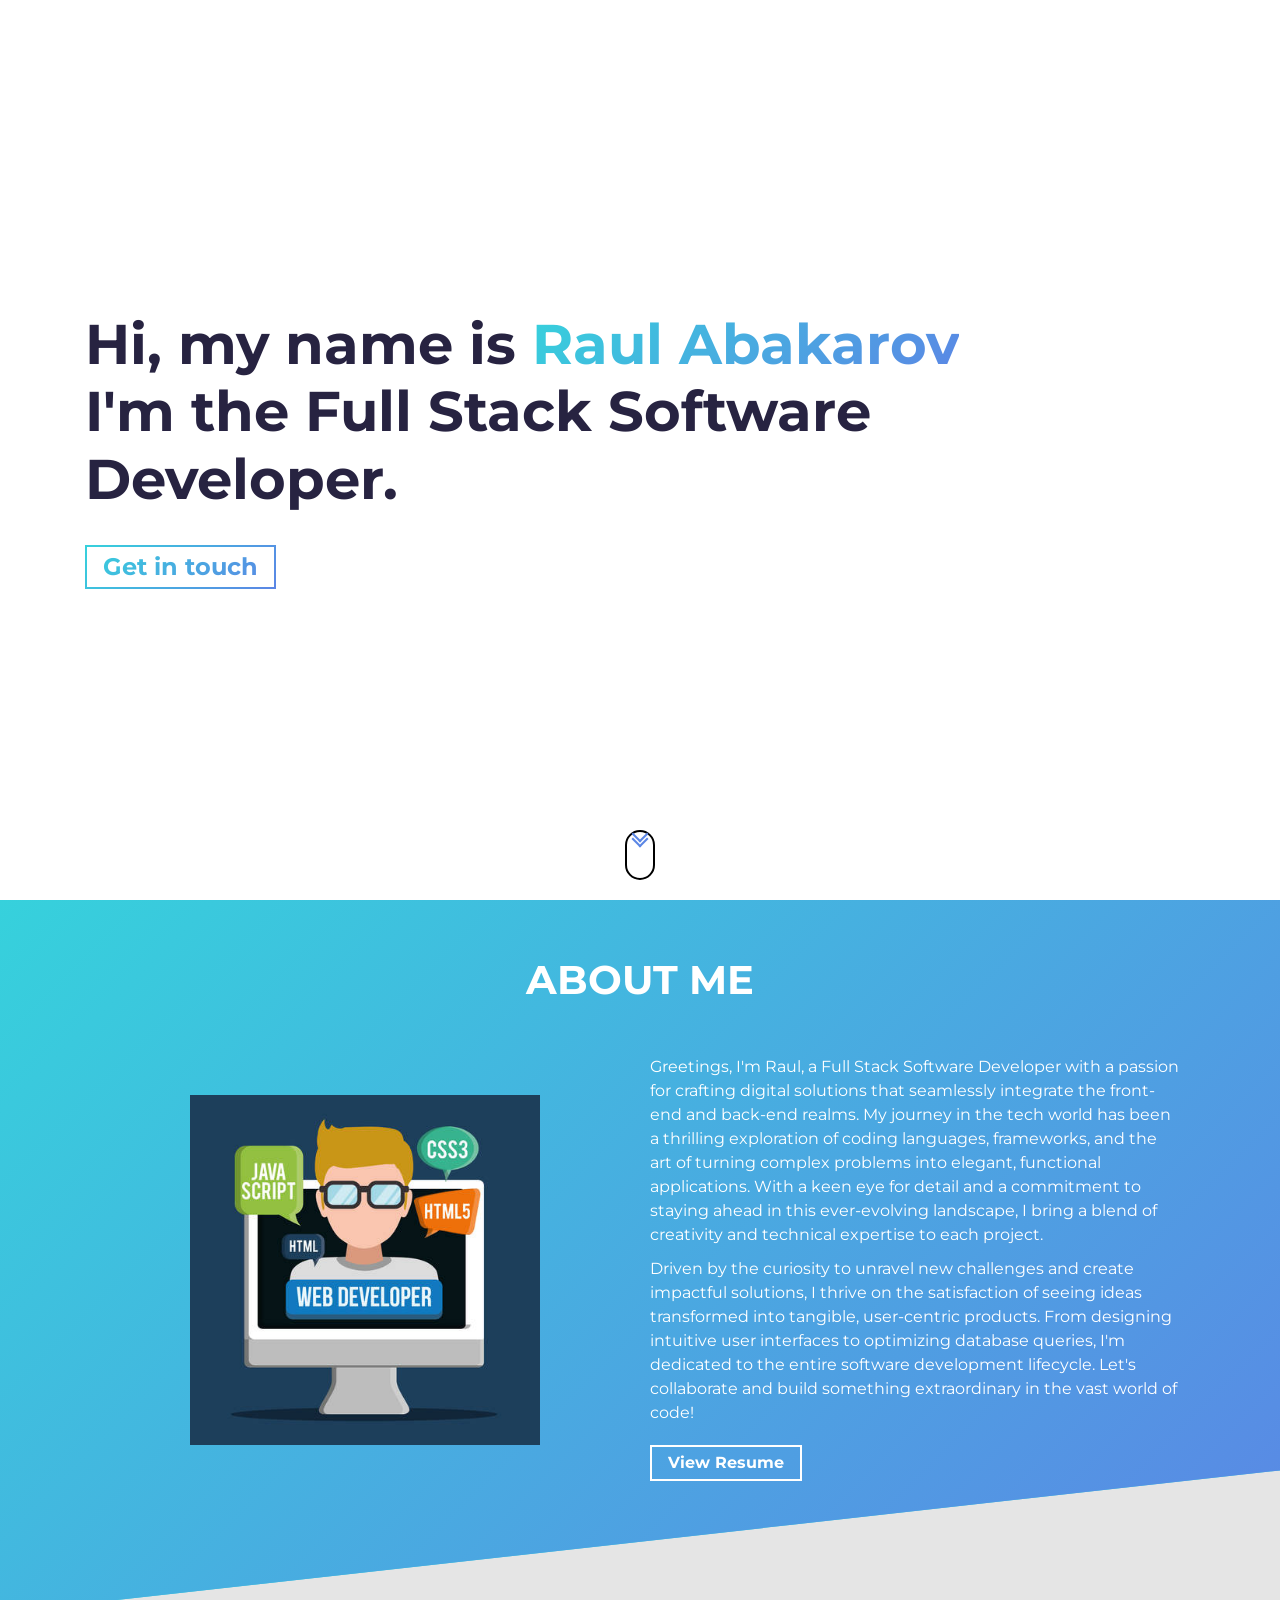
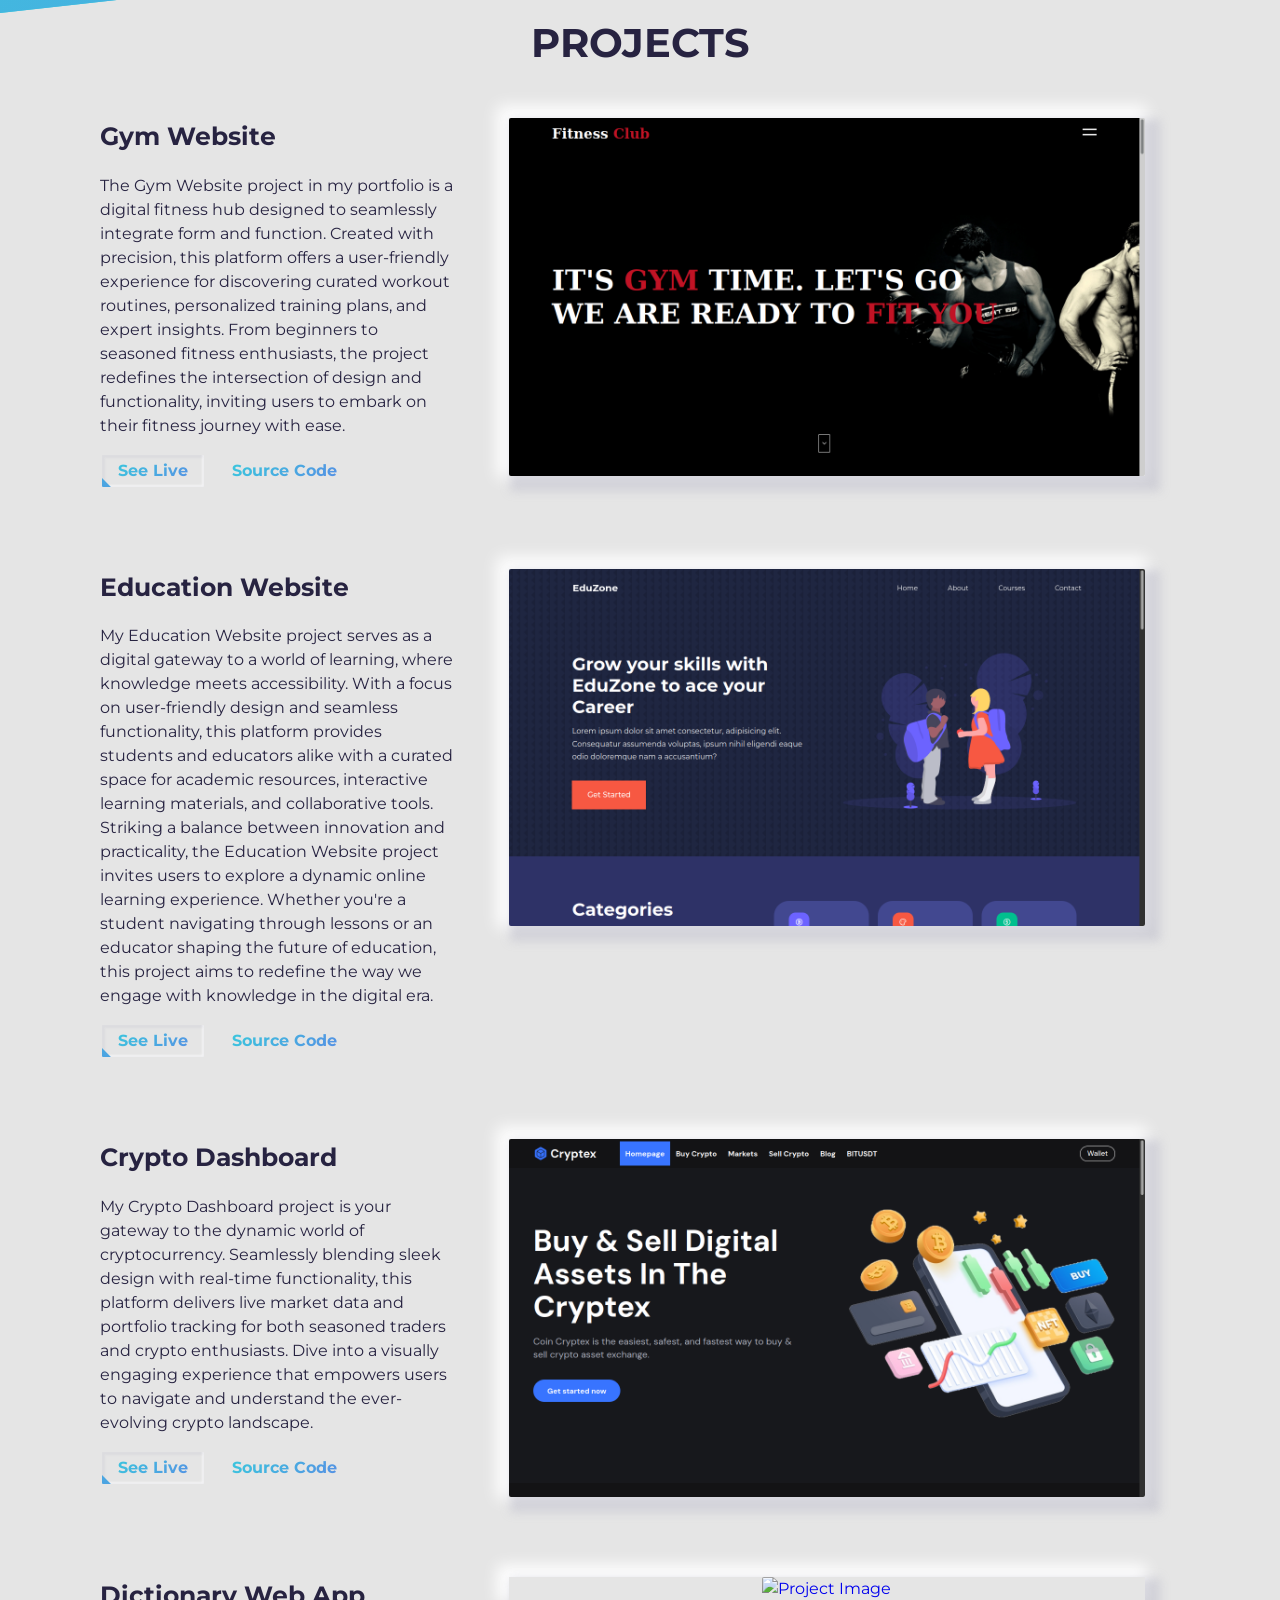
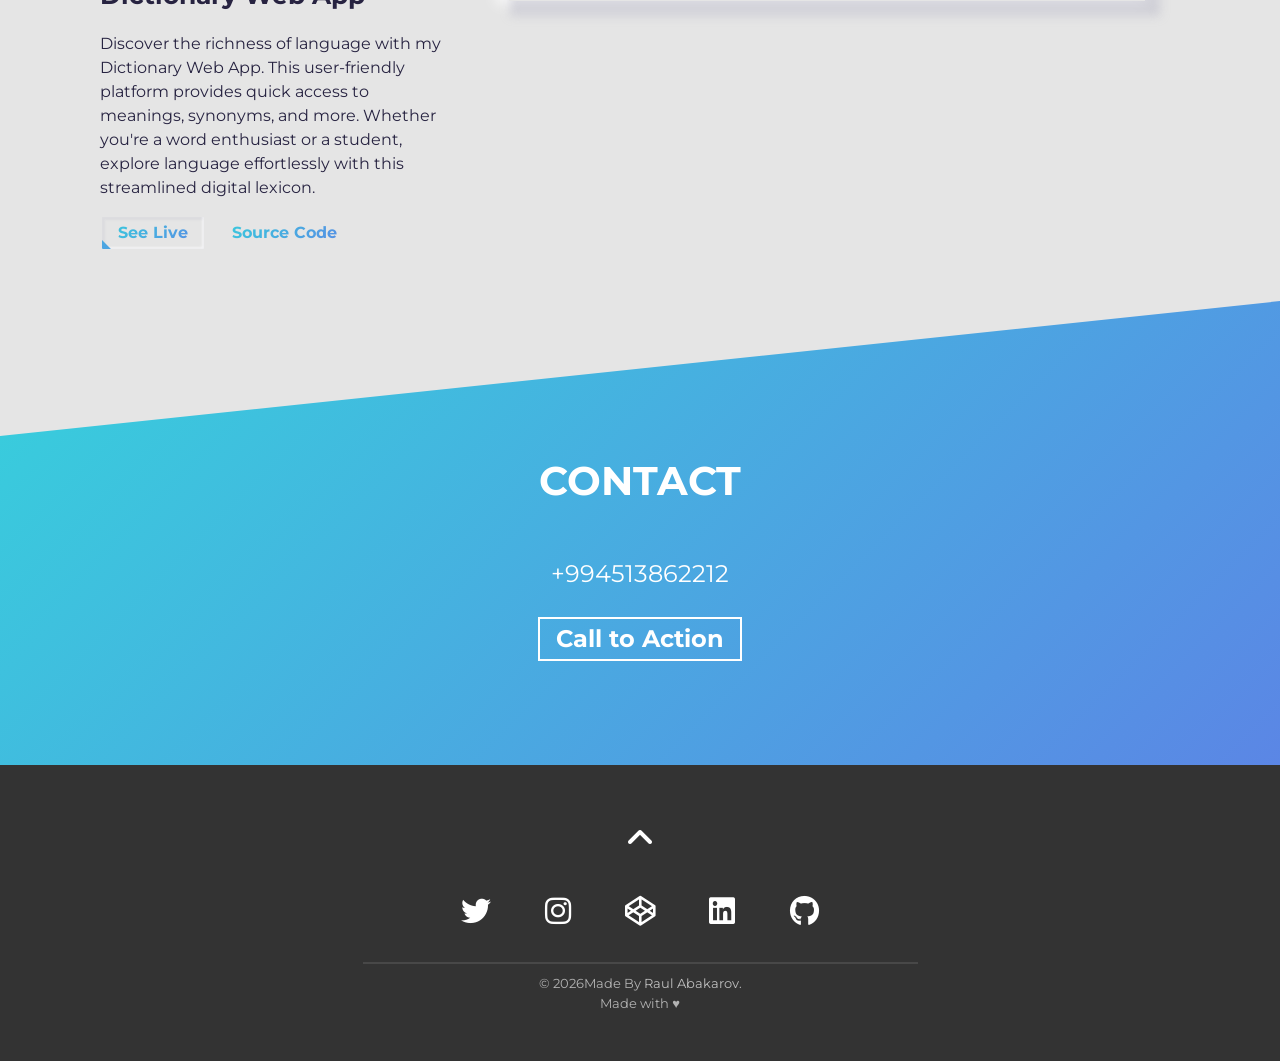
==== commit 0c222bb0: "Update index.html commit" ====
--- a/index.html
+++ b/index.html
@@ -276,7 +276,7 @@
               <a href="https://raulabakarov.github.io/DictionaryWebApp/" target="_blank" rel="noopener noreferrer">
                 <div class="thumbnail rounded">
                   <img
-                    src="./assets/dictionary.png"
+                    src="https://www.google.com/url?sa=i&url=https%3A%2F%2Fwww.sourcecodester.com%2Fjavascript%2F16907%2Fenglish-dictionary-app-javascript-source-code.html&psig=AOvVaw1rdhc-yRjX2thwWJqrsWRx&ust=1706966678016000&source=images&cd=vfe&opi=89978449&ved=0CBMQjRxqFwoTCOCxlsbgjIQDFQAAAAAdAAAAABAJ"
                     class="img-fluid"
                     alt="Project Image"
                     width="1366"
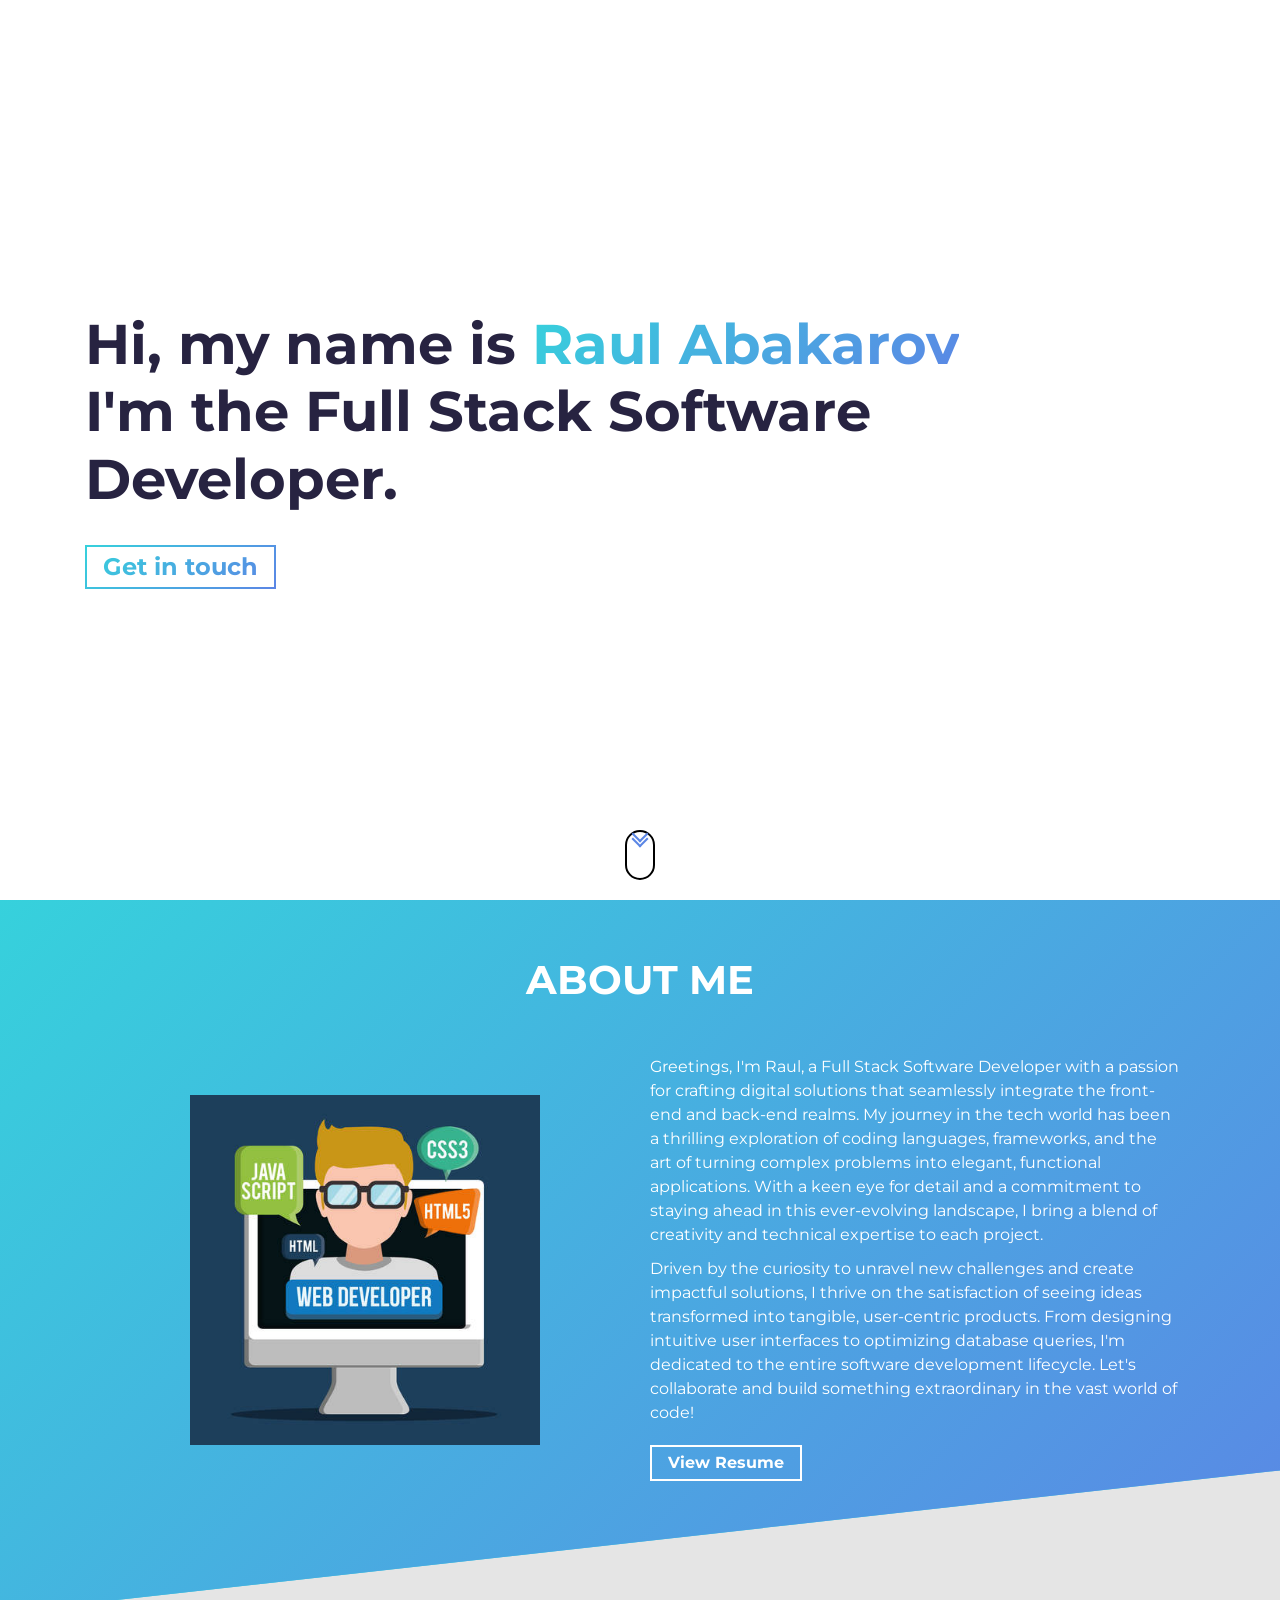
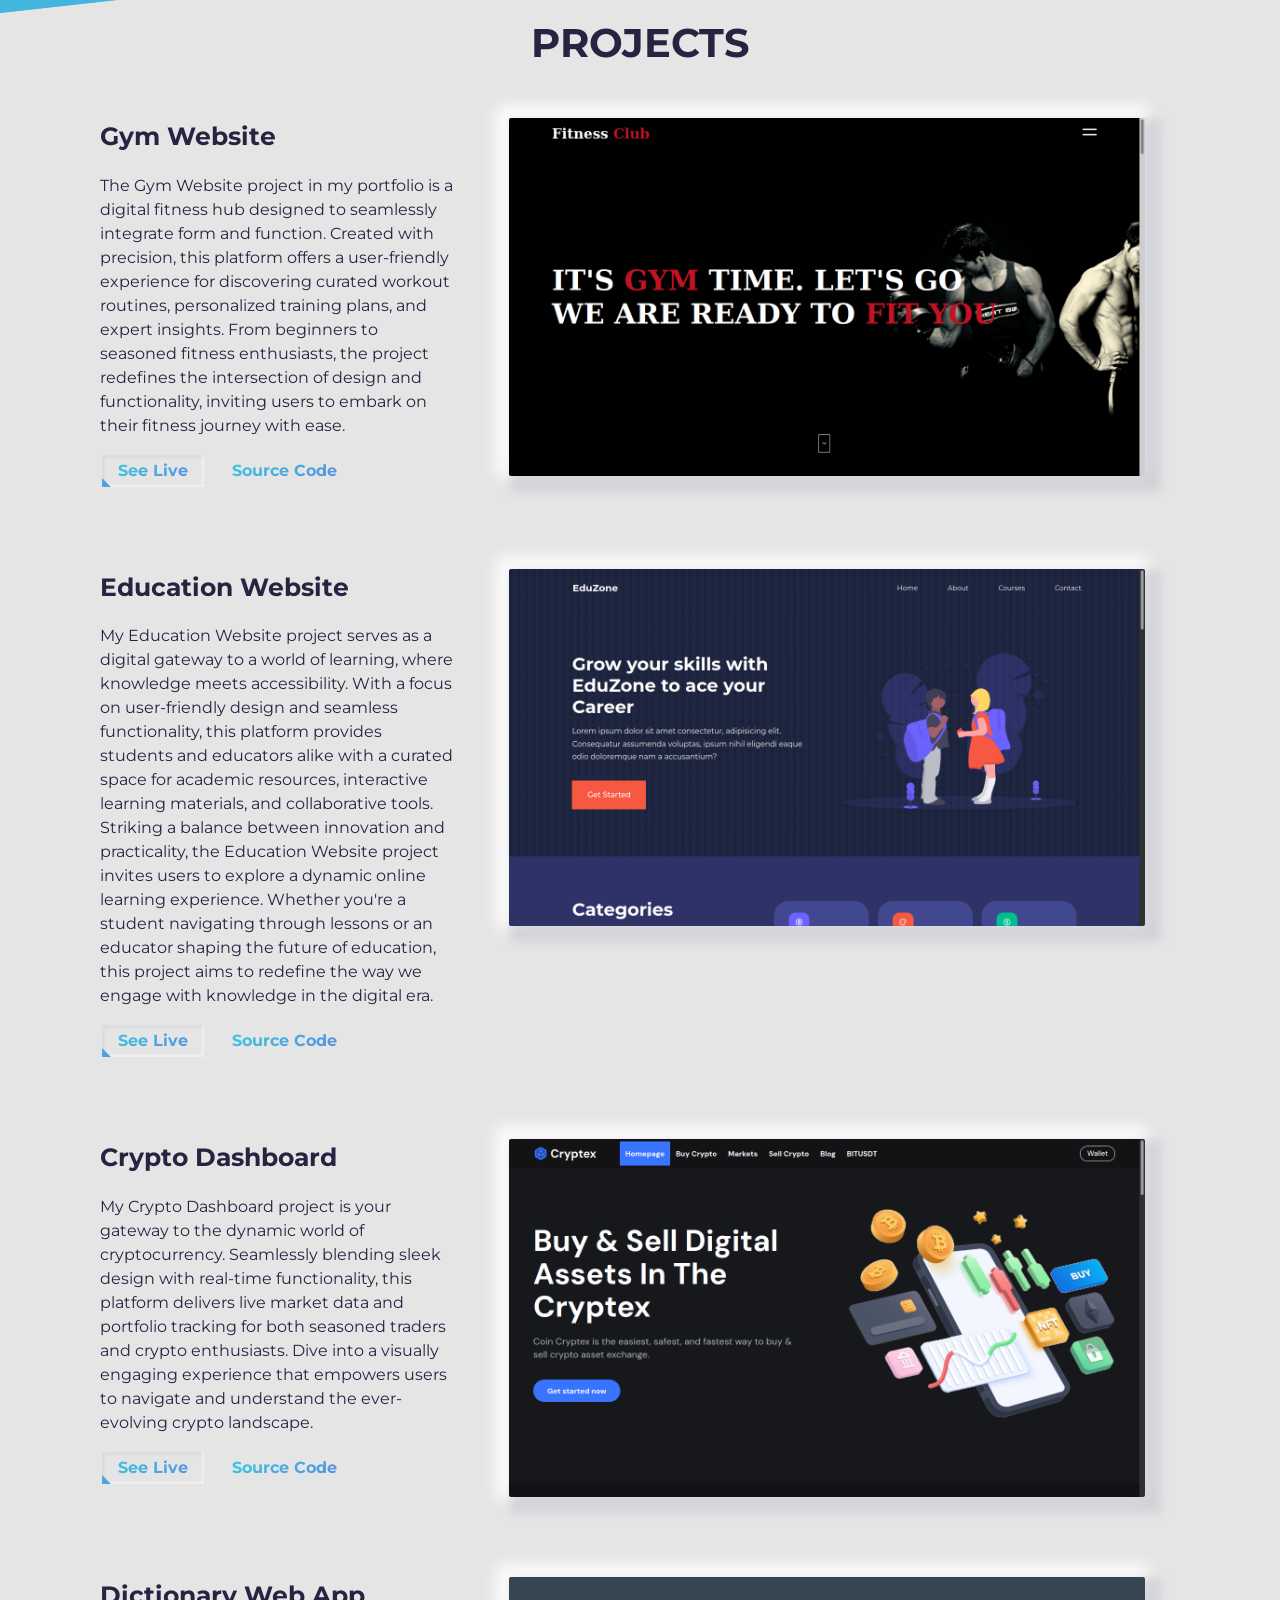
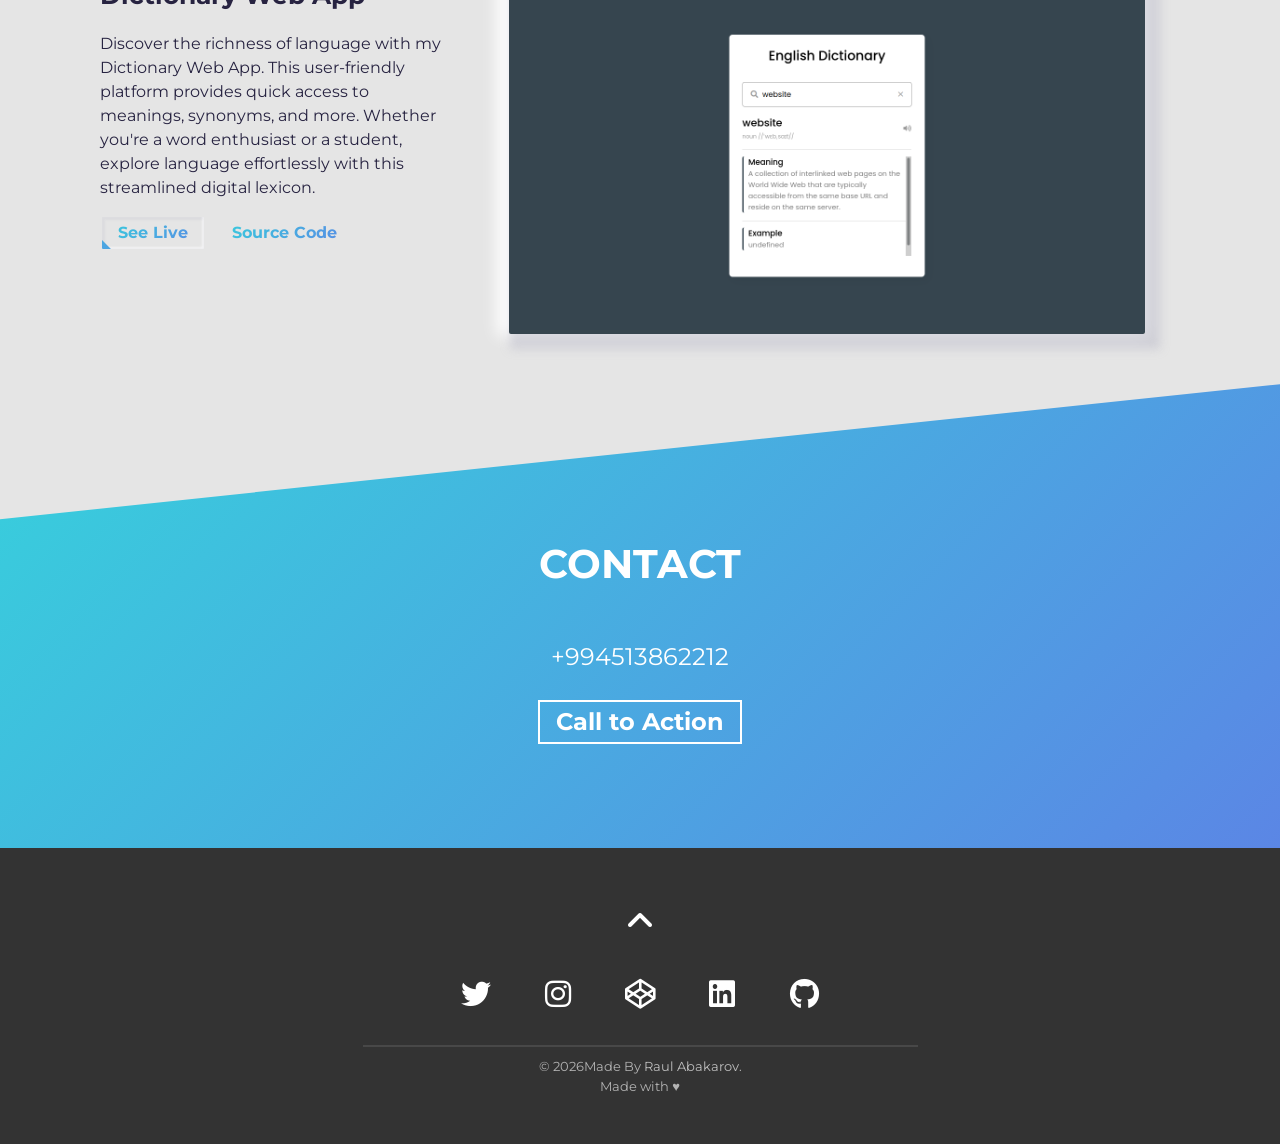
==== commit 484b1ae9: "Update index.html commit" ====
--- a/index.html
+++ b/index.html
@@ -276,7 +276,7 @@
               <a href="https://raulabakarov.github.io/DictionaryWebApp/" target="_blank" rel="noopener noreferrer">
                 <div class="thumbnail rounded">
                   <img
-                    src="https://www.google.com/url?sa=i&url=https%3A%2F%2Fwww.sourcecodester.com%2Fjavascript%2F16907%2Fenglish-dictionary-app-javascript-source-code.html&psig=AOvVaw1rdhc-yRjX2thwWJqrsWRx&ust=1706966678016000&source=images&cd=vfe&opi=89978449&ved=0CBMQjRxqFwoTCOCxlsbgjIQDFQAAAAAdAAAAABAJ"
+                    src="./assets/dictionary.png"
                     class="img-fluid"
                     alt="Project Image"
                     width="1366"
